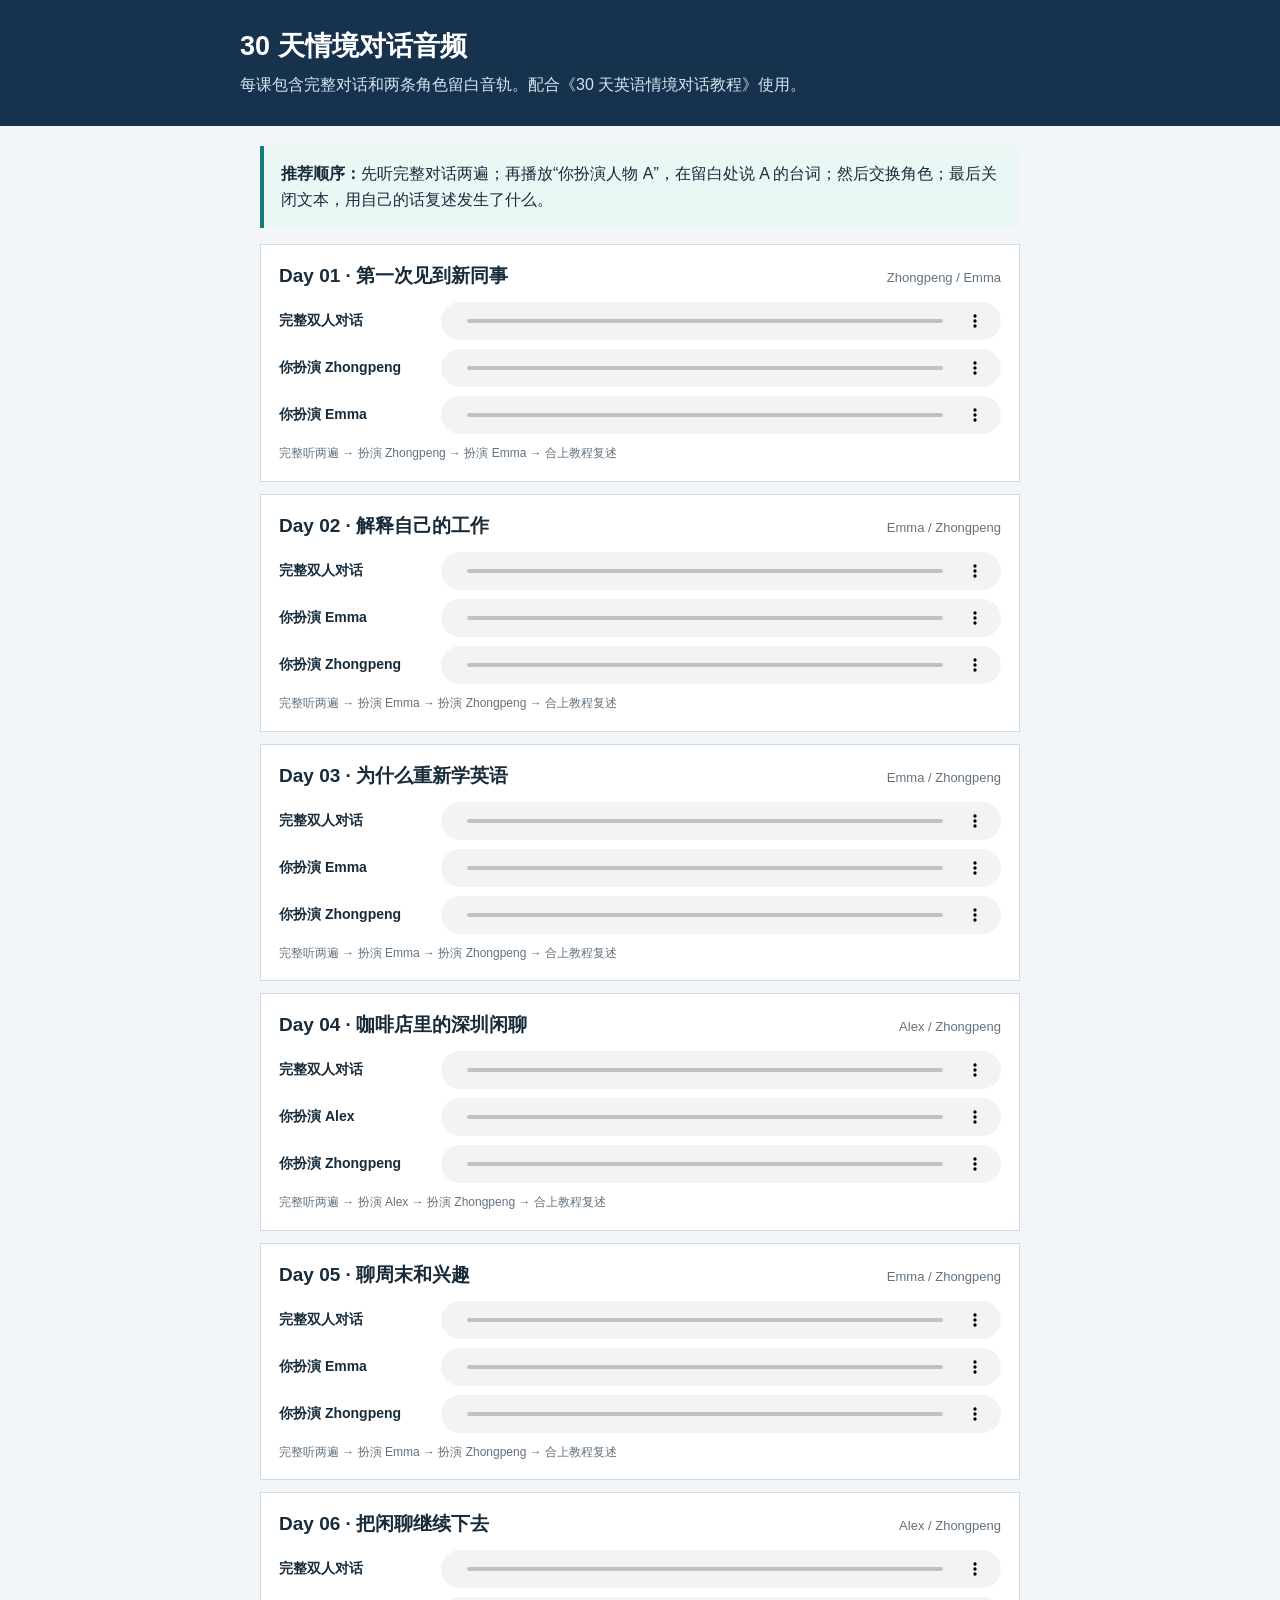
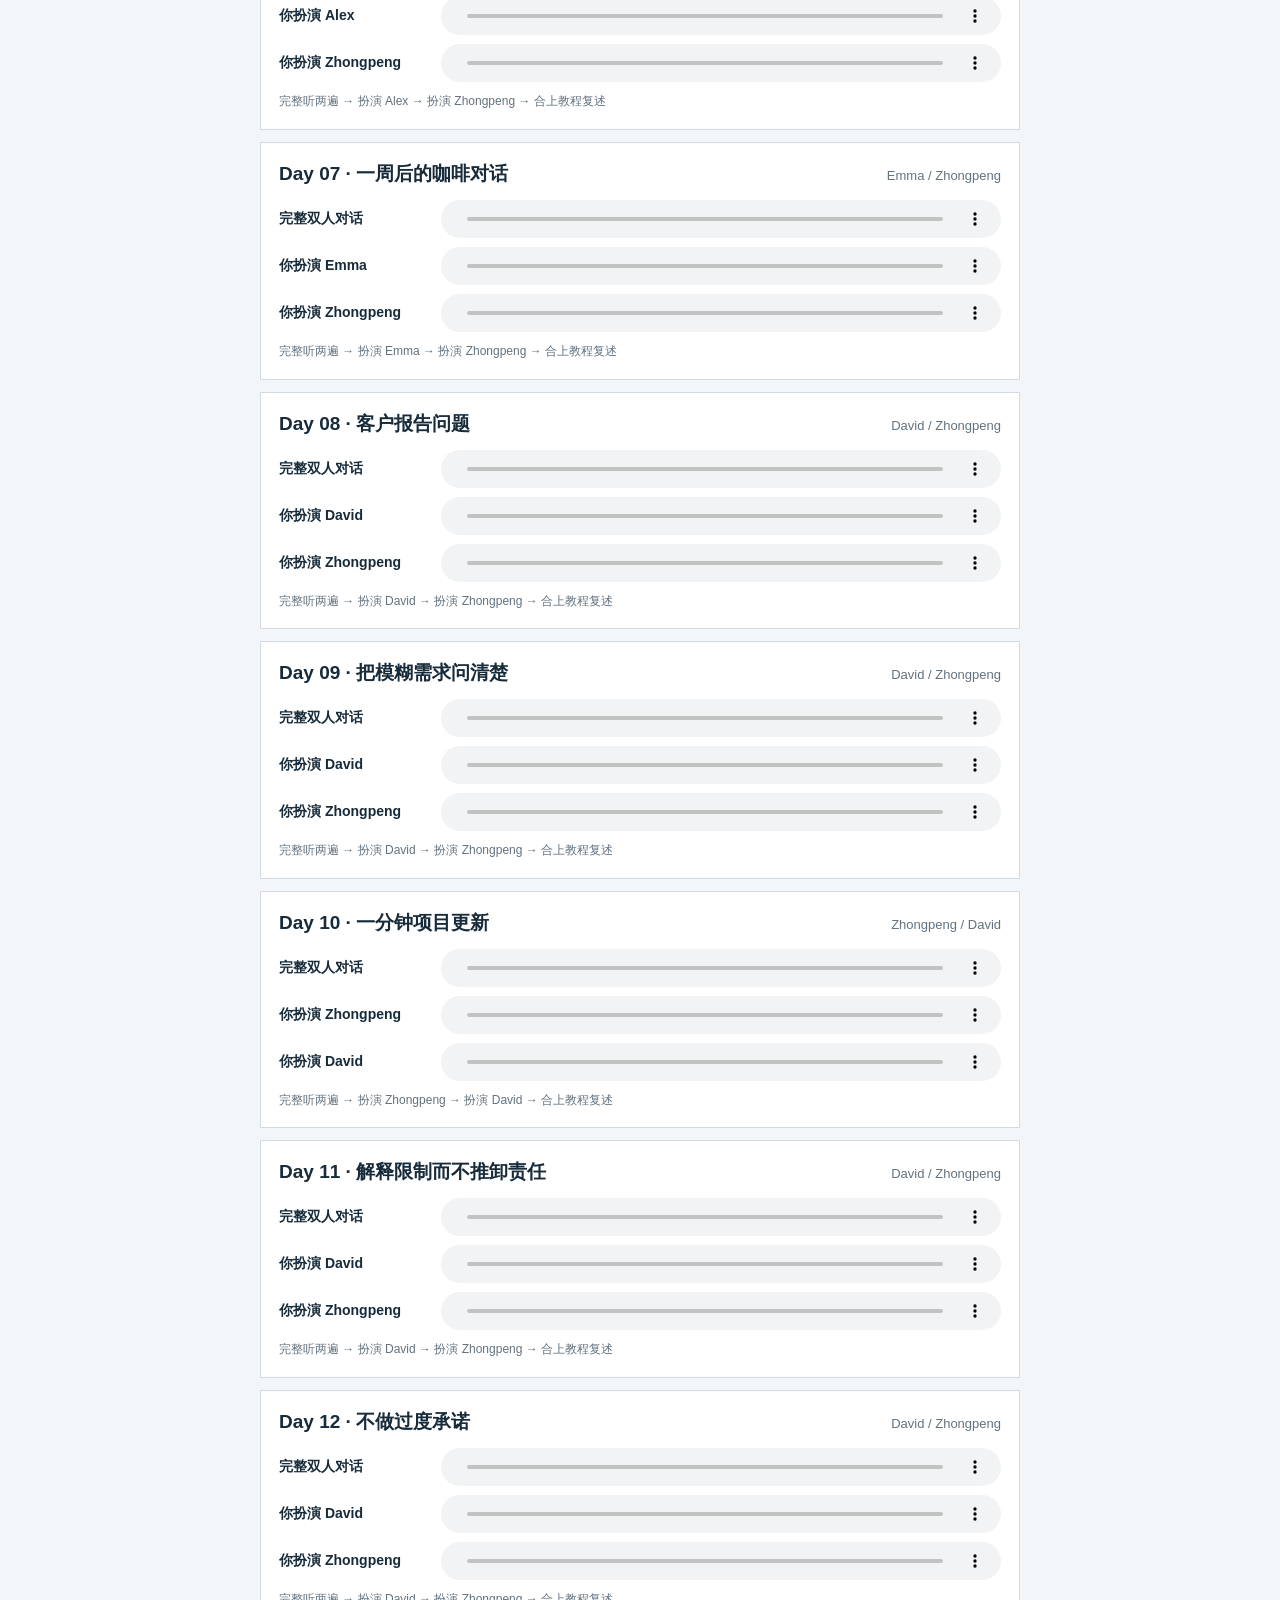
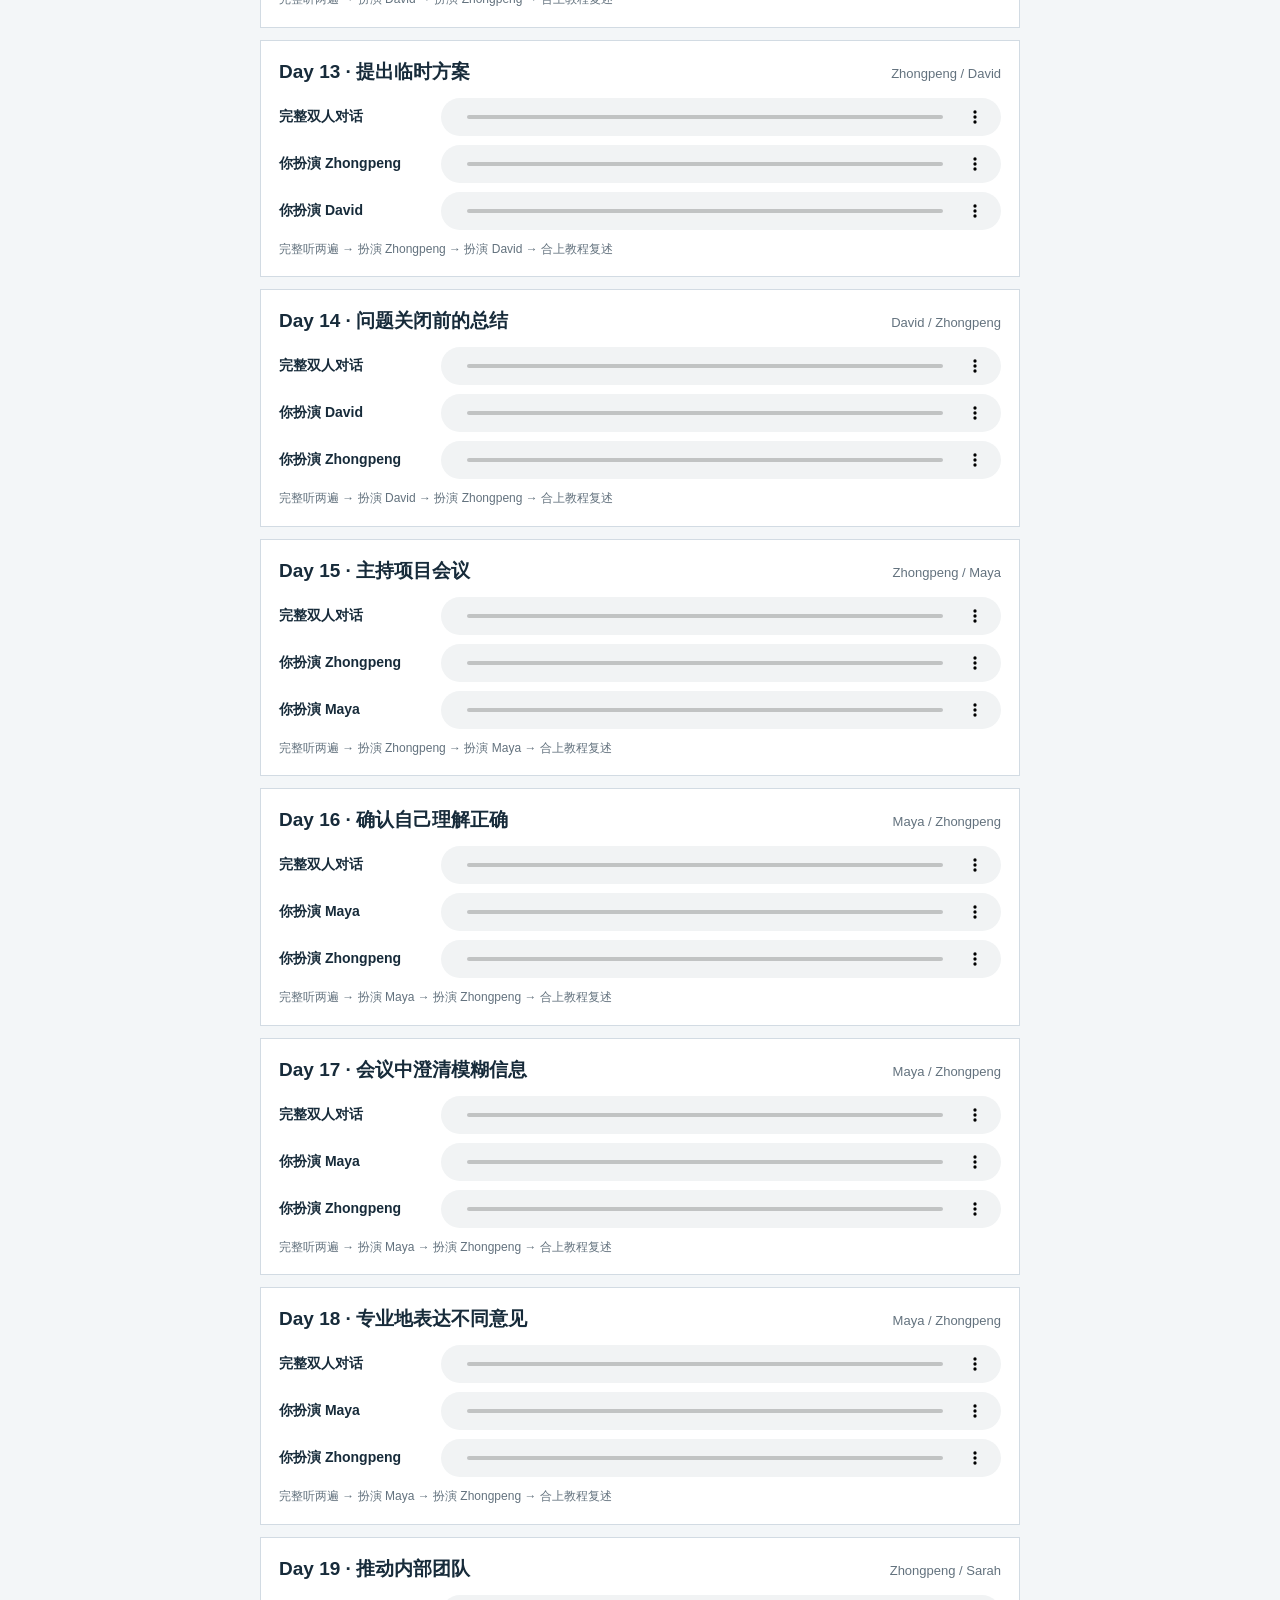
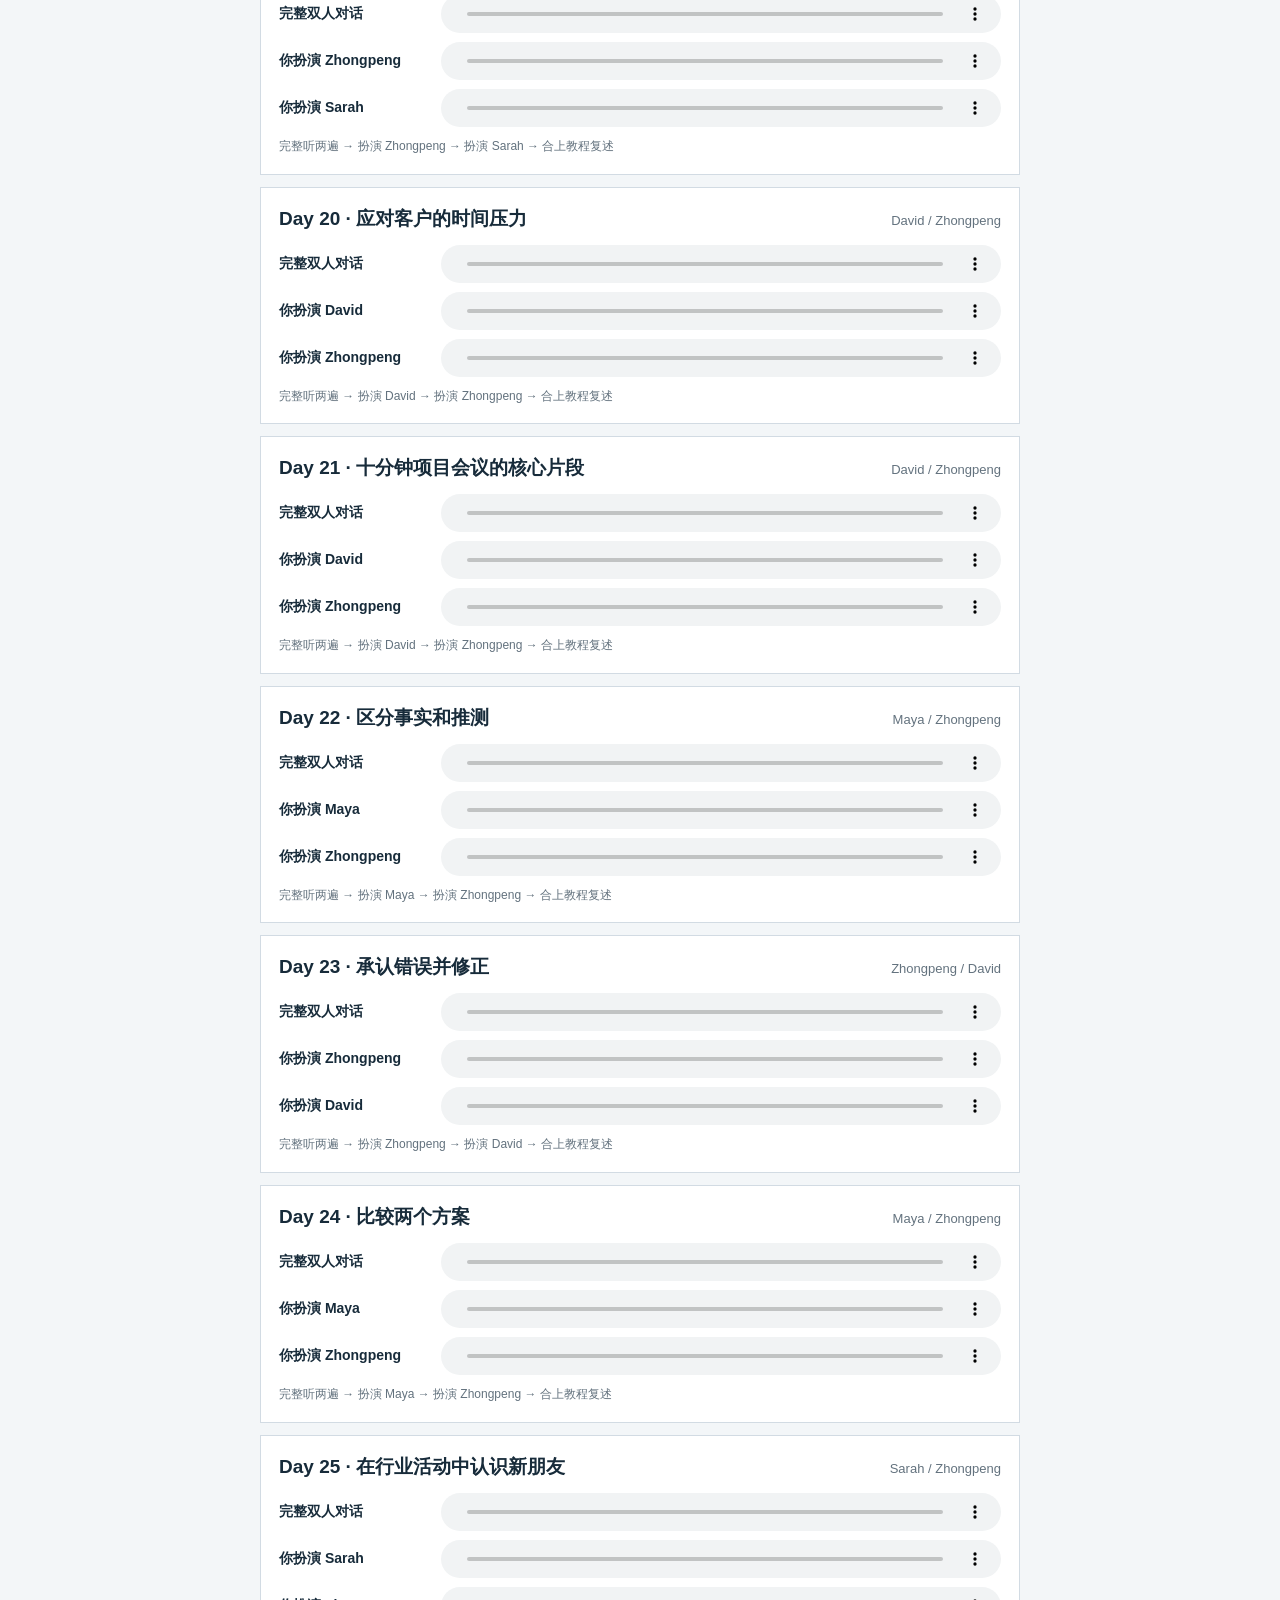
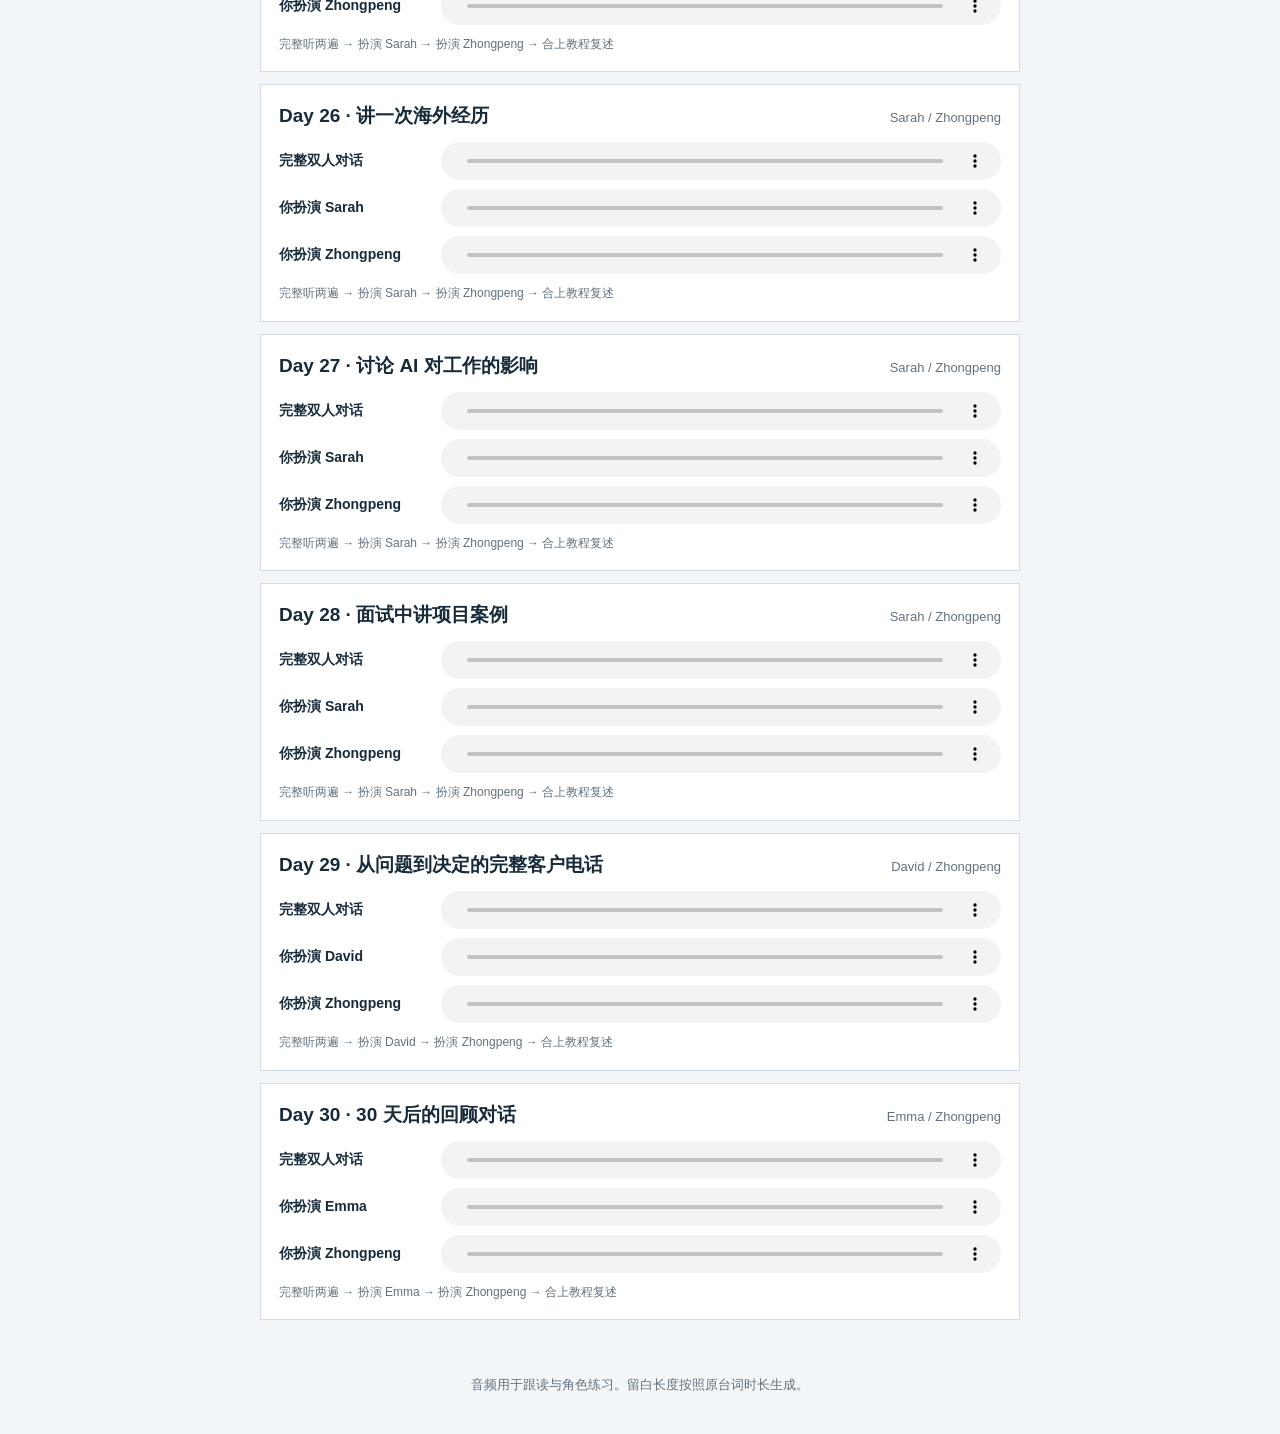
==== dialogue-audio.html @ a7b33730 "Publish 30-day dialogue practice audio" ====
<!doctype html>
<html lang="zh-CN">
<head>
  <meta charset="utf-8">
  <meta name="viewport" content="width=device-width, initial-scale=1">
  <title>30 天情境对话音频</title>
  <style>
    :root {
      --ink: #172b3a;
      --muted: #63727e;
      --navy: #17324d;
      --teal: #167d78;
      --line: #d2dbe3;
      --soft: #f3f6f8;
      --paper: #fff;
    }
    * { box-sizing: border-box; }
    body {
      margin: 0;
      background: var(--soft);
      color: var(--ink);
      font-family: Arial, "PingFang SC", "Microsoft YaHei", sans-serif;
      letter-spacing: 0;
    }
    header { background: var(--navy); color: white; padding: 28px 20px; }
    header > div, main { width: min(800px, 100%); margin: 0 auto; }
    h1 { margin: 0; font-size: 27px; }
    header p { margin: 8px 0 0; color: #d7e5f0; line-height: 1.6; }
    main { padding: 20px; }
    .notice {
      padding: 15px 17px;
      background: #eaf7f5;
      border-left: 4px solid var(--teal);
      line-height: 1.65;
      margin-bottom: 16px;
    }
    .lesson {
      background: var(--paper);
      border: 1px solid var(--line);
      padding: 18px;
      margin: 12px 0;
      scroll-margin-top: 12px;
    }
    .lesson:target { border: 2px solid var(--teal); }
    .head {
      display: flex;
      align-items: baseline;
      justify-content: space-between;
      gap: 16px;
      margin-bottom: 13px;
    }
    h2 { font-size: 19px; margin: 0; }
    .roles { color: var(--muted); font-size: 13px; white-space: nowrap; }
    .track { display: grid; grid-template-columns: 150px 1fr; align-items: center; gap: 12px; margin: 9px 0; }
    .track strong { font-size: 14px; }
    audio { width: 100%; height: 38px; }
    .hint { color: var(--muted); font-size: 12px; line-height: 1.55; margin-top: 10px; }
    footer { color: var(--muted); text-align: center; padding: 24px 20px 40px; font-size: 13px; }
    @media (max-width: 620px) {
      .track { grid-template-columns: 1fr; gap: 4px; }
      .head { align-items: flex-start; flex-direction: column; gap: 4px; }
    }
  </style>
</head>
<body>
  <header>
    <div>
      <h1>30 天情境对话音频</h1>
      <p>每课包含完整对话和两条角色留白音轨。配合《30 天英语情境对话教程》使用。</p>
    </div>
  </header>
  <main>
    <div class="notice">
      <strong>推荐顺序：</strong>先听完整对话两遍；再播放“你扮演人物 A”，在留白处说 A 的台词；然后交换角色；最后关闭文本，用自己的话复述发生了什么。
    </div>
    <div id="lessons"></div>
  </main>
  <footer>音频用于跟读与角色练习。留白长度按照原台词时长生成。</footer>
  <script>
    const lessons = [
      ["第一次见到新同事", "Zhongpeng", "Emma"],
      ["解释自己的工作", "Emma", "Zhongpeng"],
      ["为什么重新学英语", "Emma", "Zhongpeng"],
      ["咖啡店里的深圳闲聊", "Alex", "Zhongpeng"],
      ["聊周末和兴趣", "Emma", "Zhongpeng"],
      ["把闲聊继续下去", "Alex", "Zhongpeng"],
      ["一周后的咖啡对话", "Emma", "Zhongpeng"],
      ["客户报告问题", "David", "Zhongpeng"],
      ["把模糊需求问清楚", "David", "Zhongpeng"],
      ["一分钟项目更新", "Zhongpeng", "David"],
      ["解释限制而不推卸责任", "David", "Zhongpeng"],
      ["不做过度承诺", "David", "Zhongpeng"],
      ["提出临时方案", "Zhongpeng", "David"],
      ["问题关闭前的总结", "David", "Zhongpeng"],
      ["主持项目会议", "Zhongpeng", "Maya"],
      ["确认自己理解正确", "Maya", "Zhongpeng"],
      ["会议中澄清模糊信息", "Maya", "Zhongpeng"],
      ["专业地表达不同意见", "Maya", "Zhongpeng"],
      ["推动内部团队", "Zhongpeng", "Sarah"],
      ["应对客户的时间压力", "David", "Zhongpeng"],
      ["十分钟项目会议的核心片段", "David", "Zhongpeng"],
      ["区分事实和推测", "Maya", "Zhongpeng"],
      ["承认错误并修正", "Zhongpeng", "David"],
      ["比较两个方案", "Maya", "Zhongpeng"],
      ["在行业活动中认识新朋友", "Sarah", "Zhongpeng"],
      ["讲一次海外经历", "Sarah", "Zhongpeng"],
      ["讨论 AI 对工作的影响", "Sarah", "Zhongpeng"],
      ["面试中讲项目案例", "Sarah", "Zhongpeng"],
      ["从问题到决定的完整客户电话", "David", "Zhongpeng"],
      ["30 天后的回顾对话", "Emma", "Zhongpeng"]
    ];
    const container = document.querySelector("#lessons");
    lessons.forEach(([title, roleA, roleB], index) => {
      const day = String(index + 1).padStart(2, "0");
      const lesson = document.createElement("section");
      lesson.className = "lesson";
      lesson.id = `day-${day}`;
      lesson.innerHTML = `
        <div class="head">
          <h2>Day ${day} · ${title}</h2>
          <span class="roles">${roleA} / ${roleB}</span>
        </div>
        <div class="track">
          <strong>完整双人对话</strong>
          <audio controls preload="metadata" src="dialogue-audio/day-${day}-full.m4a"></audio>
        </div>
        <div class="track">
          <strong>你扮演 ${roleA}</strong>
          <audio controls preload="metadata" src="dialogue-audio/day-${day}-role-a.m4a"></audio>
        </div>
        <div class="track">
          <strong>你扮演 ${roleB}</strong>
          <audio controls preload="metadata" src="dialogue-audio/day-${day}-role-b.m4a"></audio>
        </div>
        <div class="hint">完整听两遍 → 扮演 ${roleA} → 扮演 ${roleB} → 合上教程复述</div>
      `;
      container.appendChild(lesson);
    });
  </script>
</body>
</html>
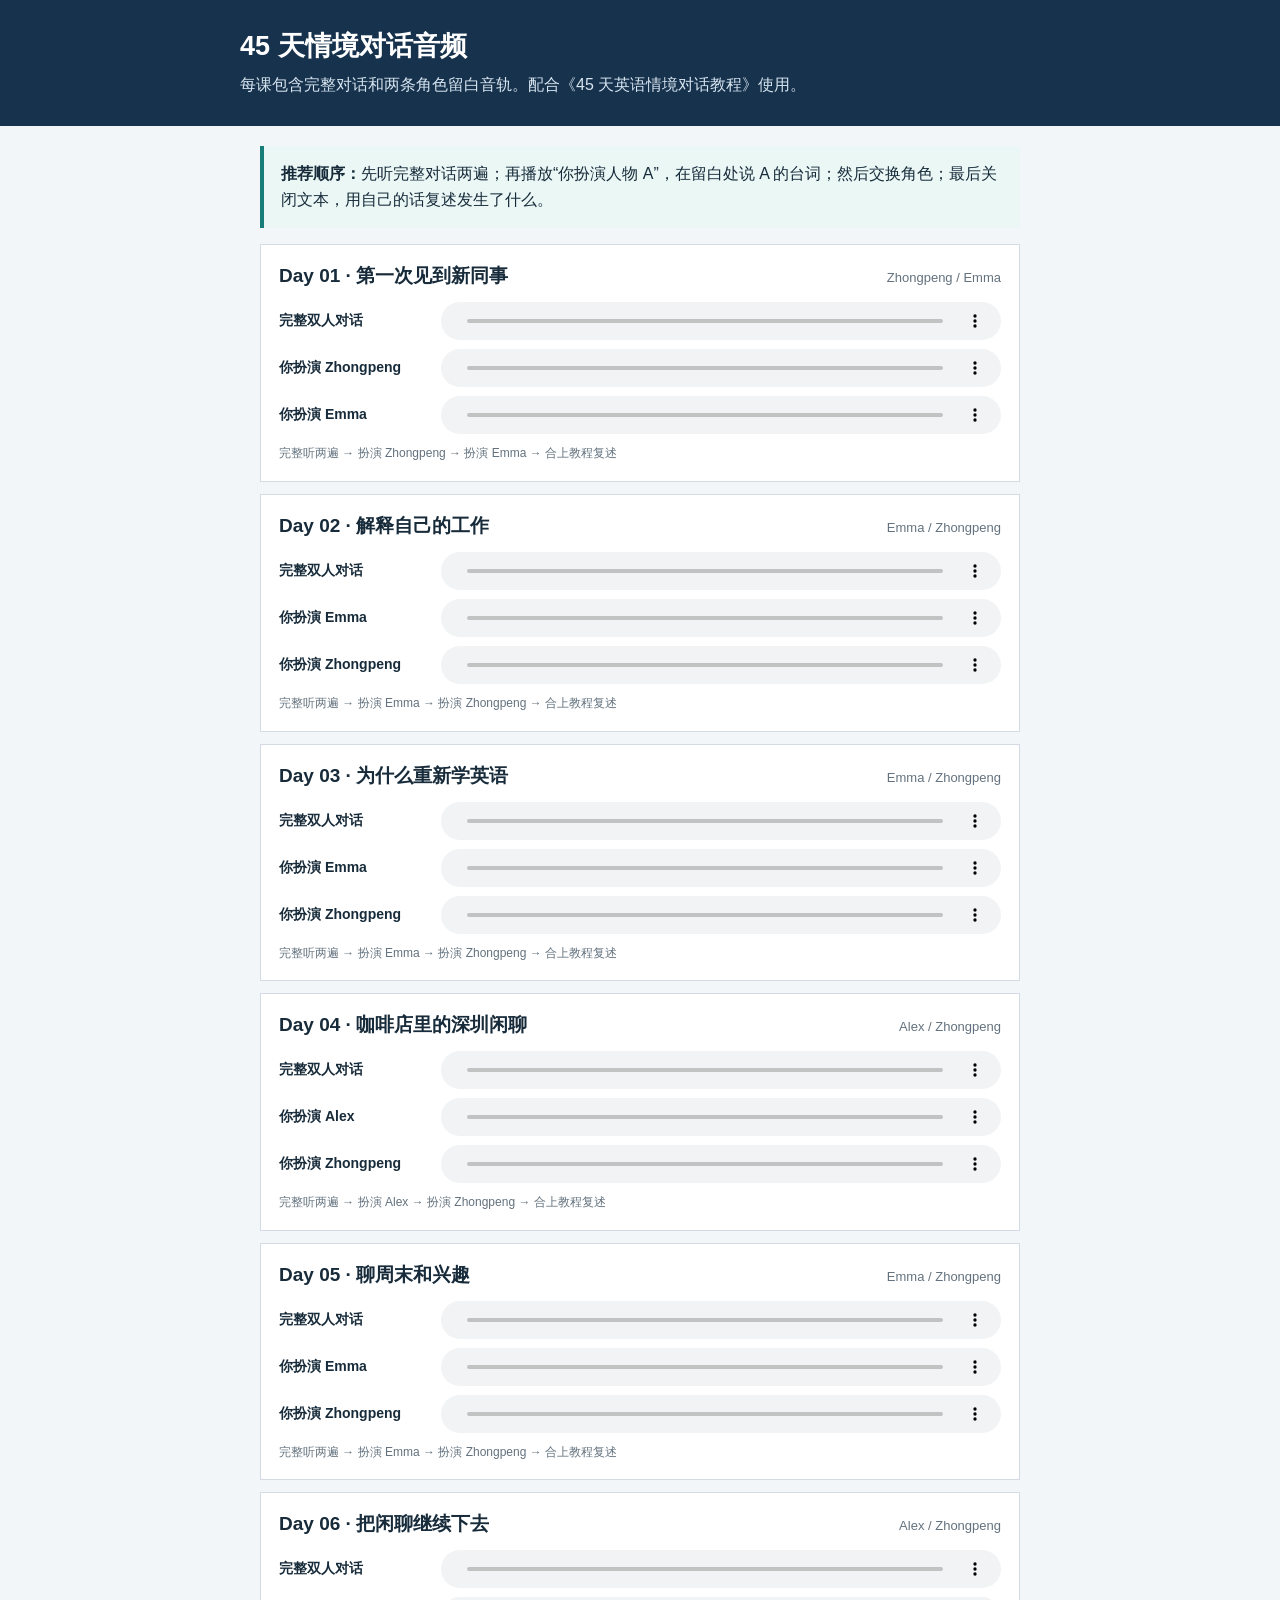
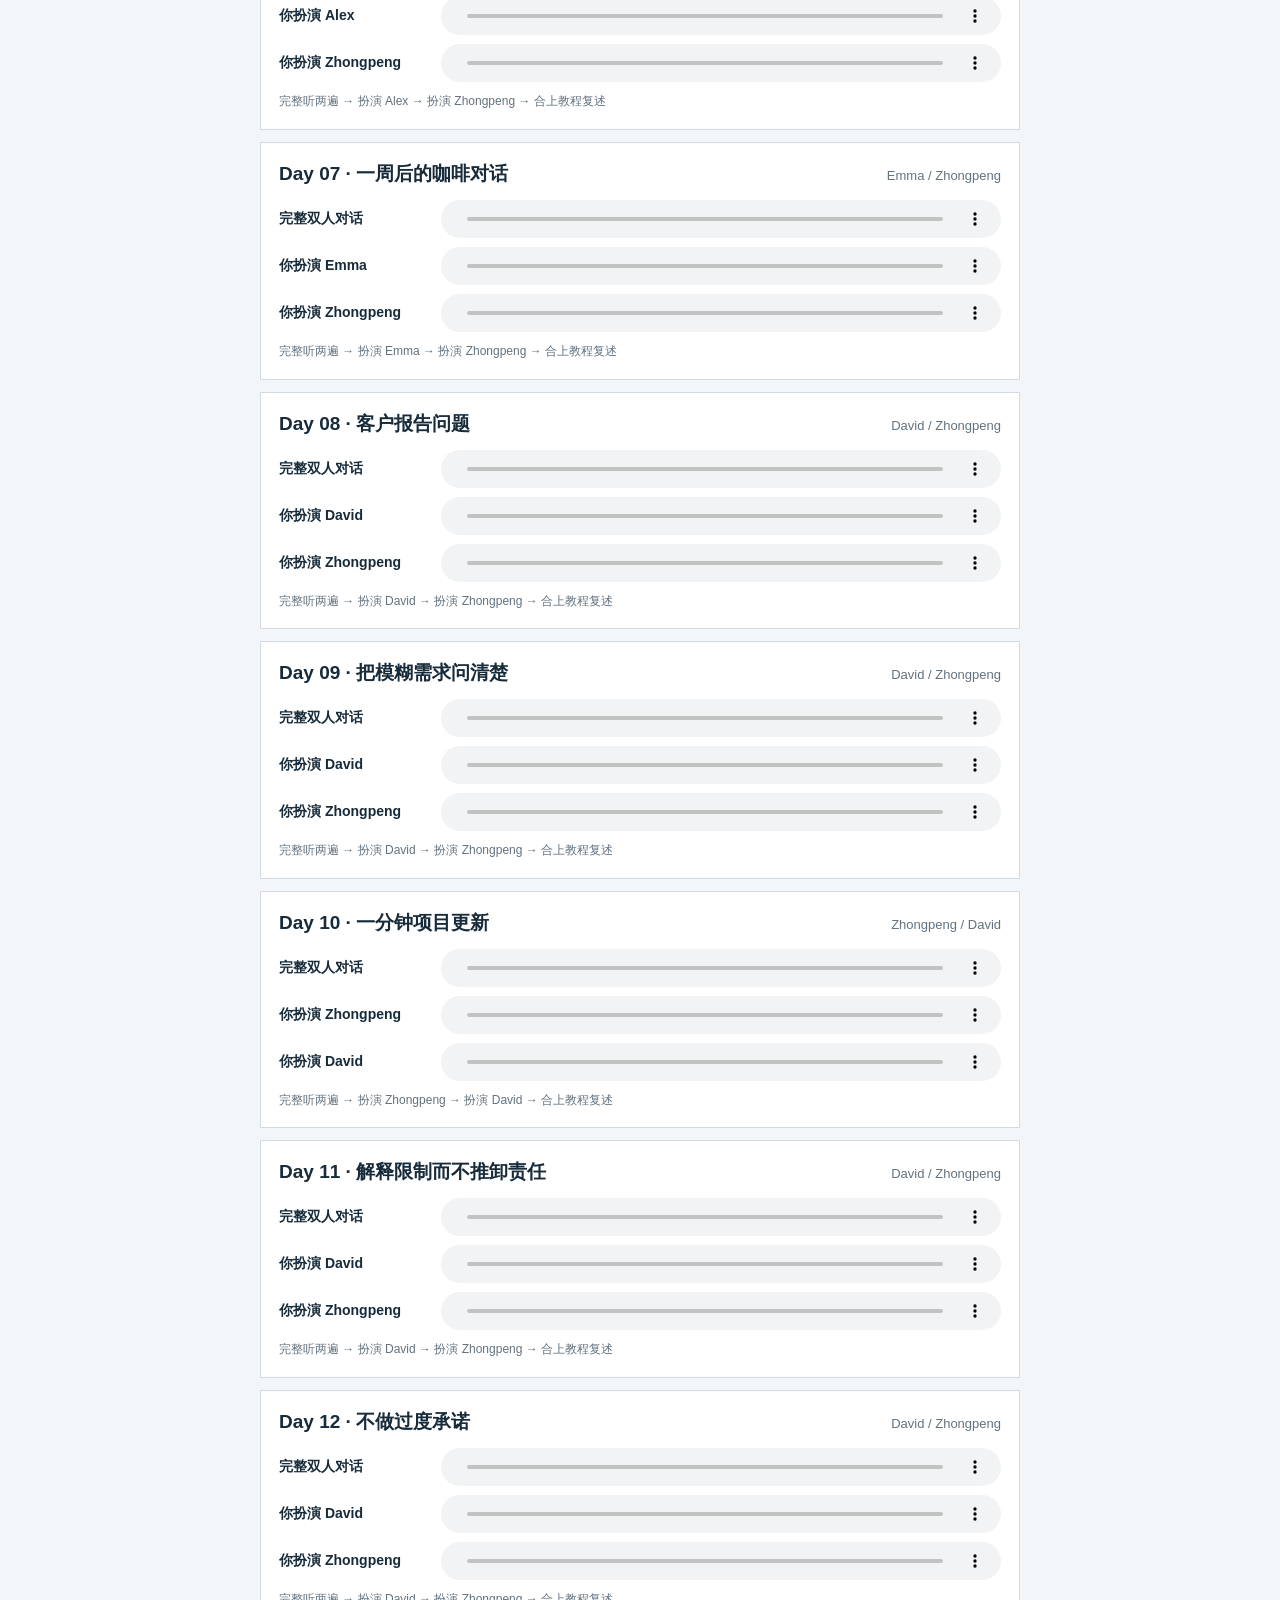
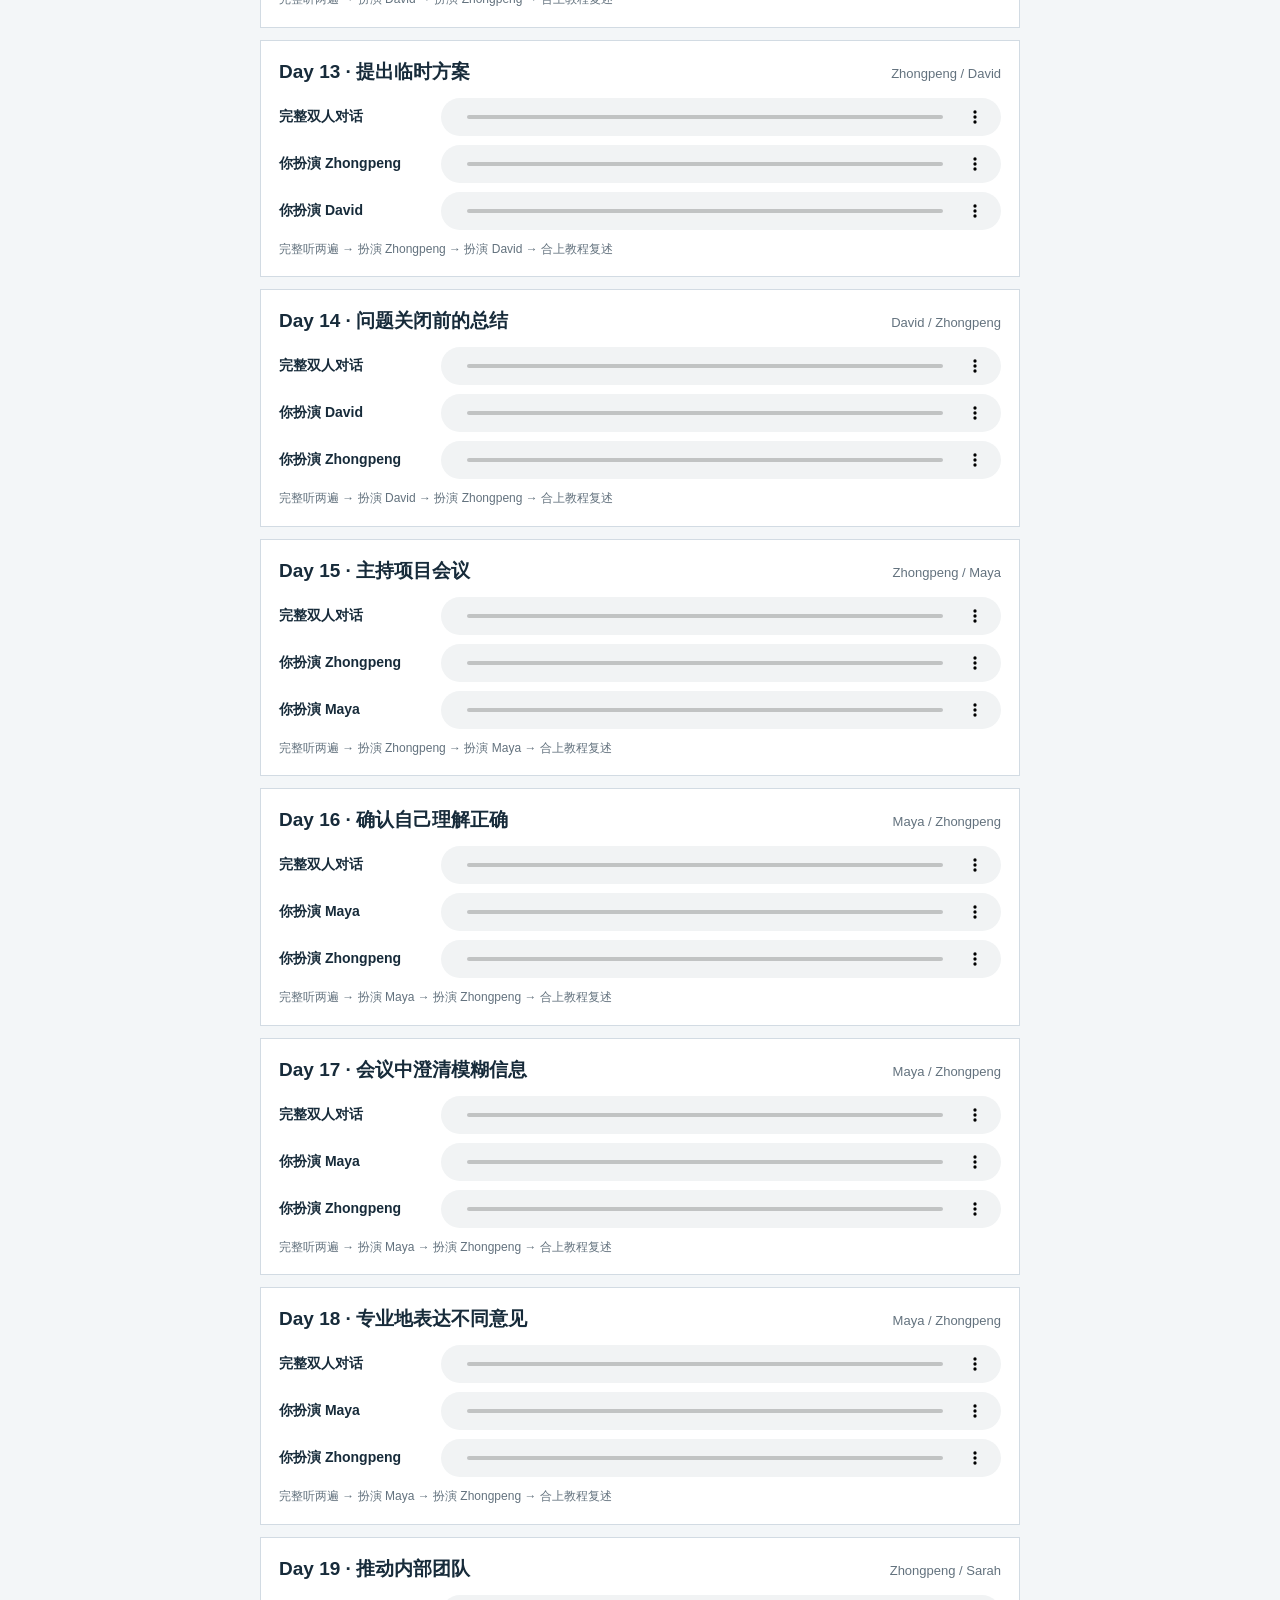
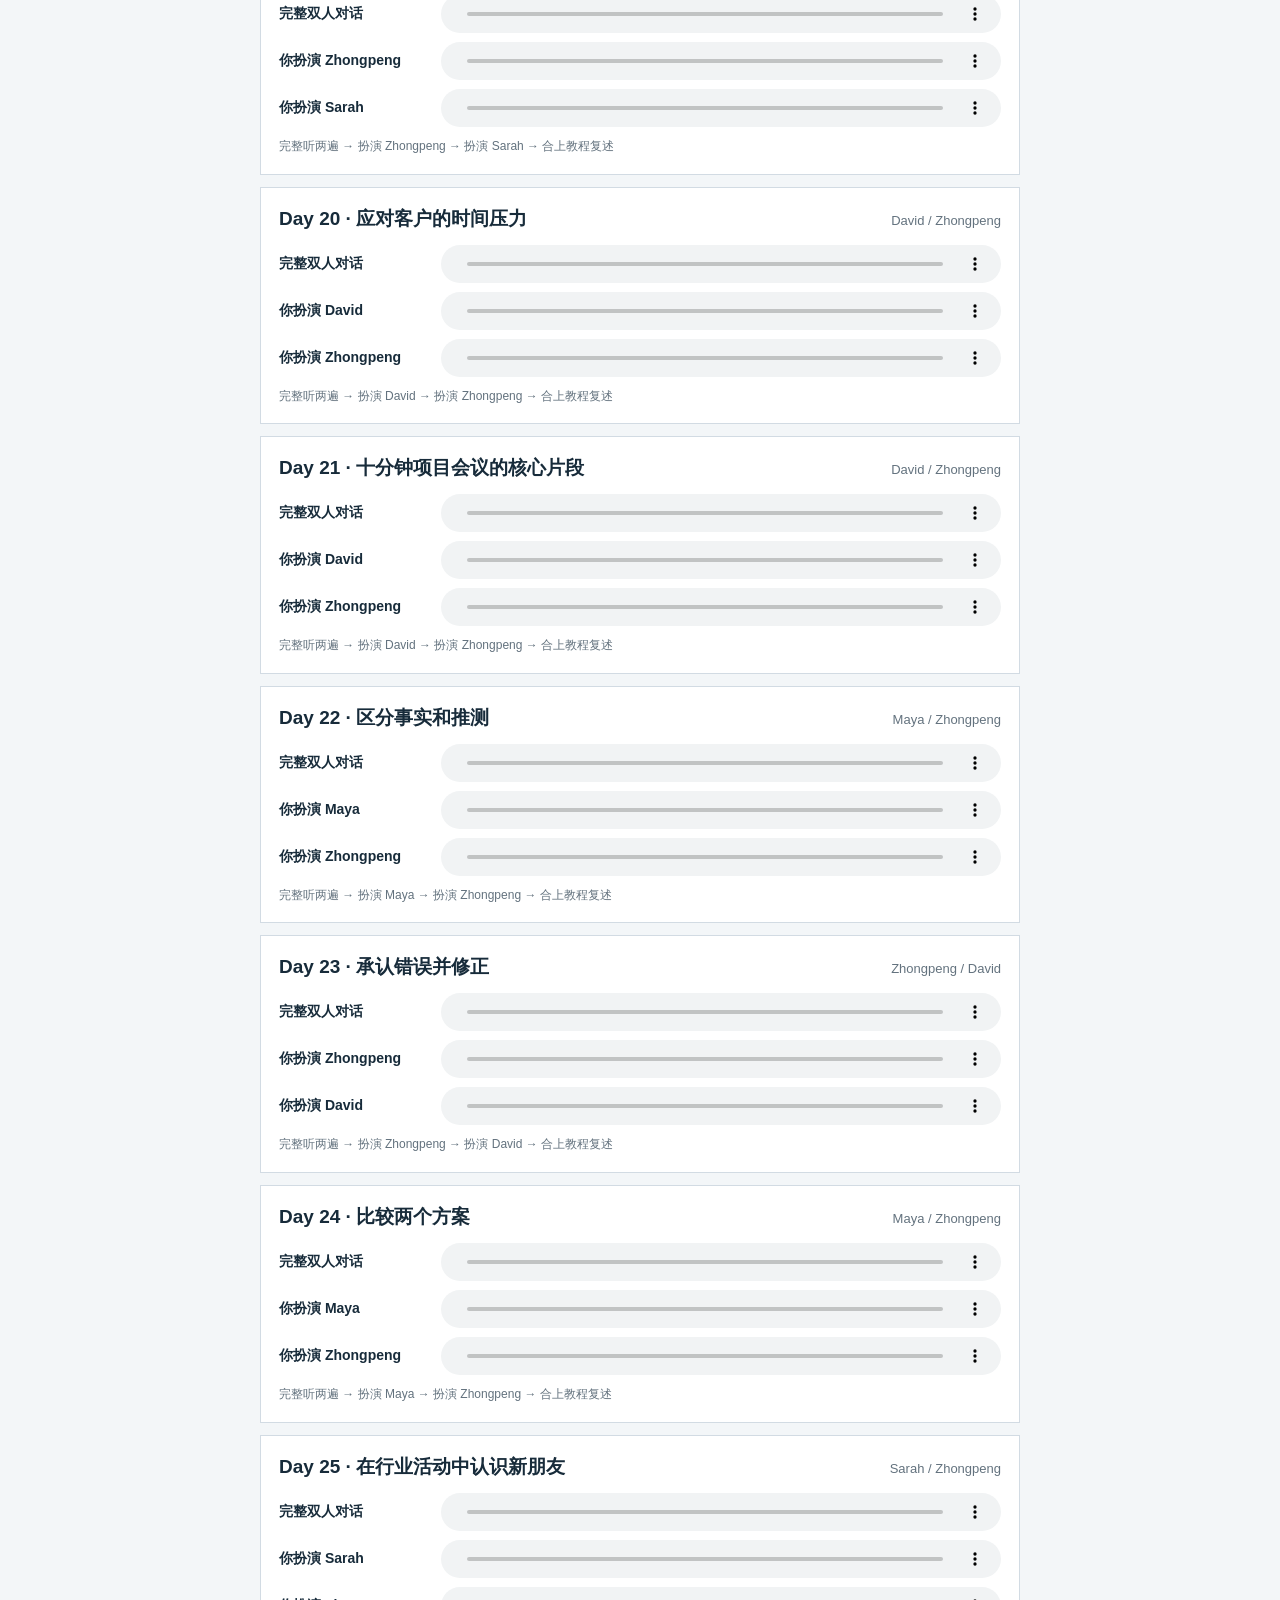
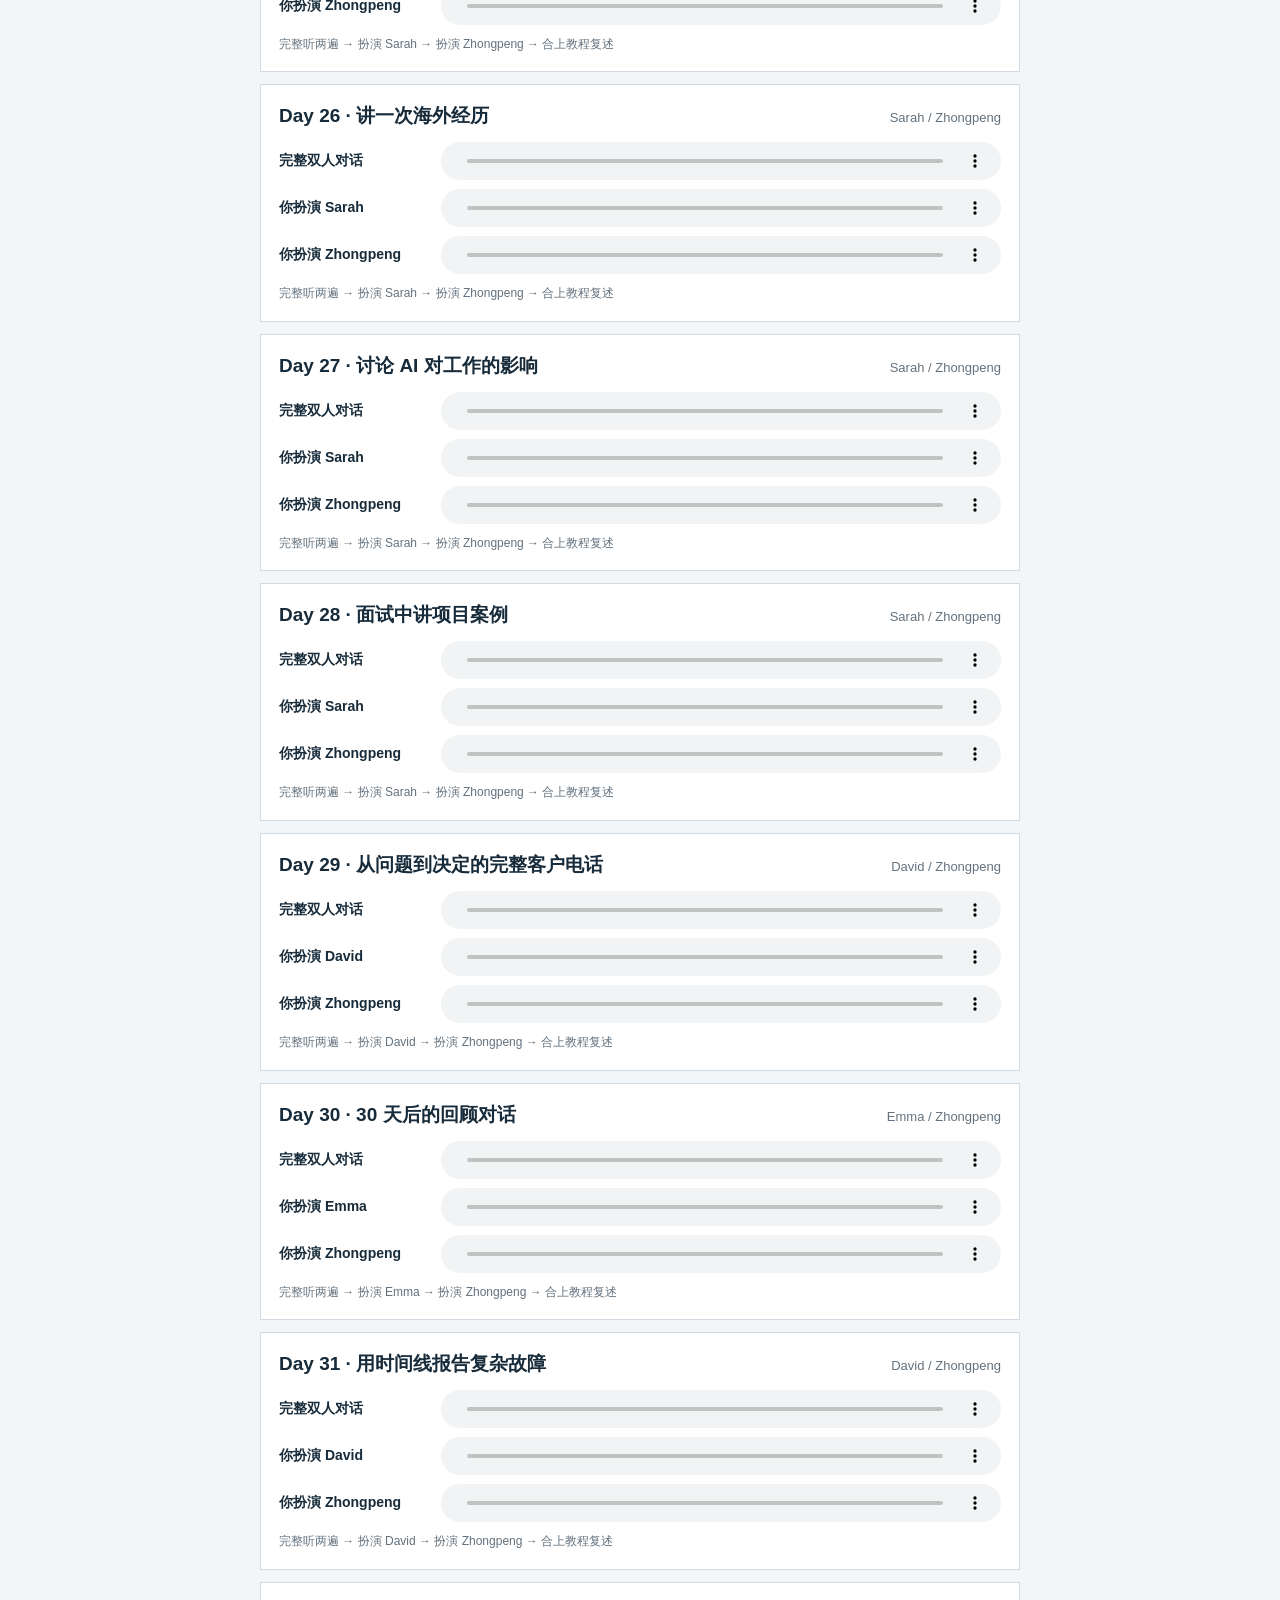
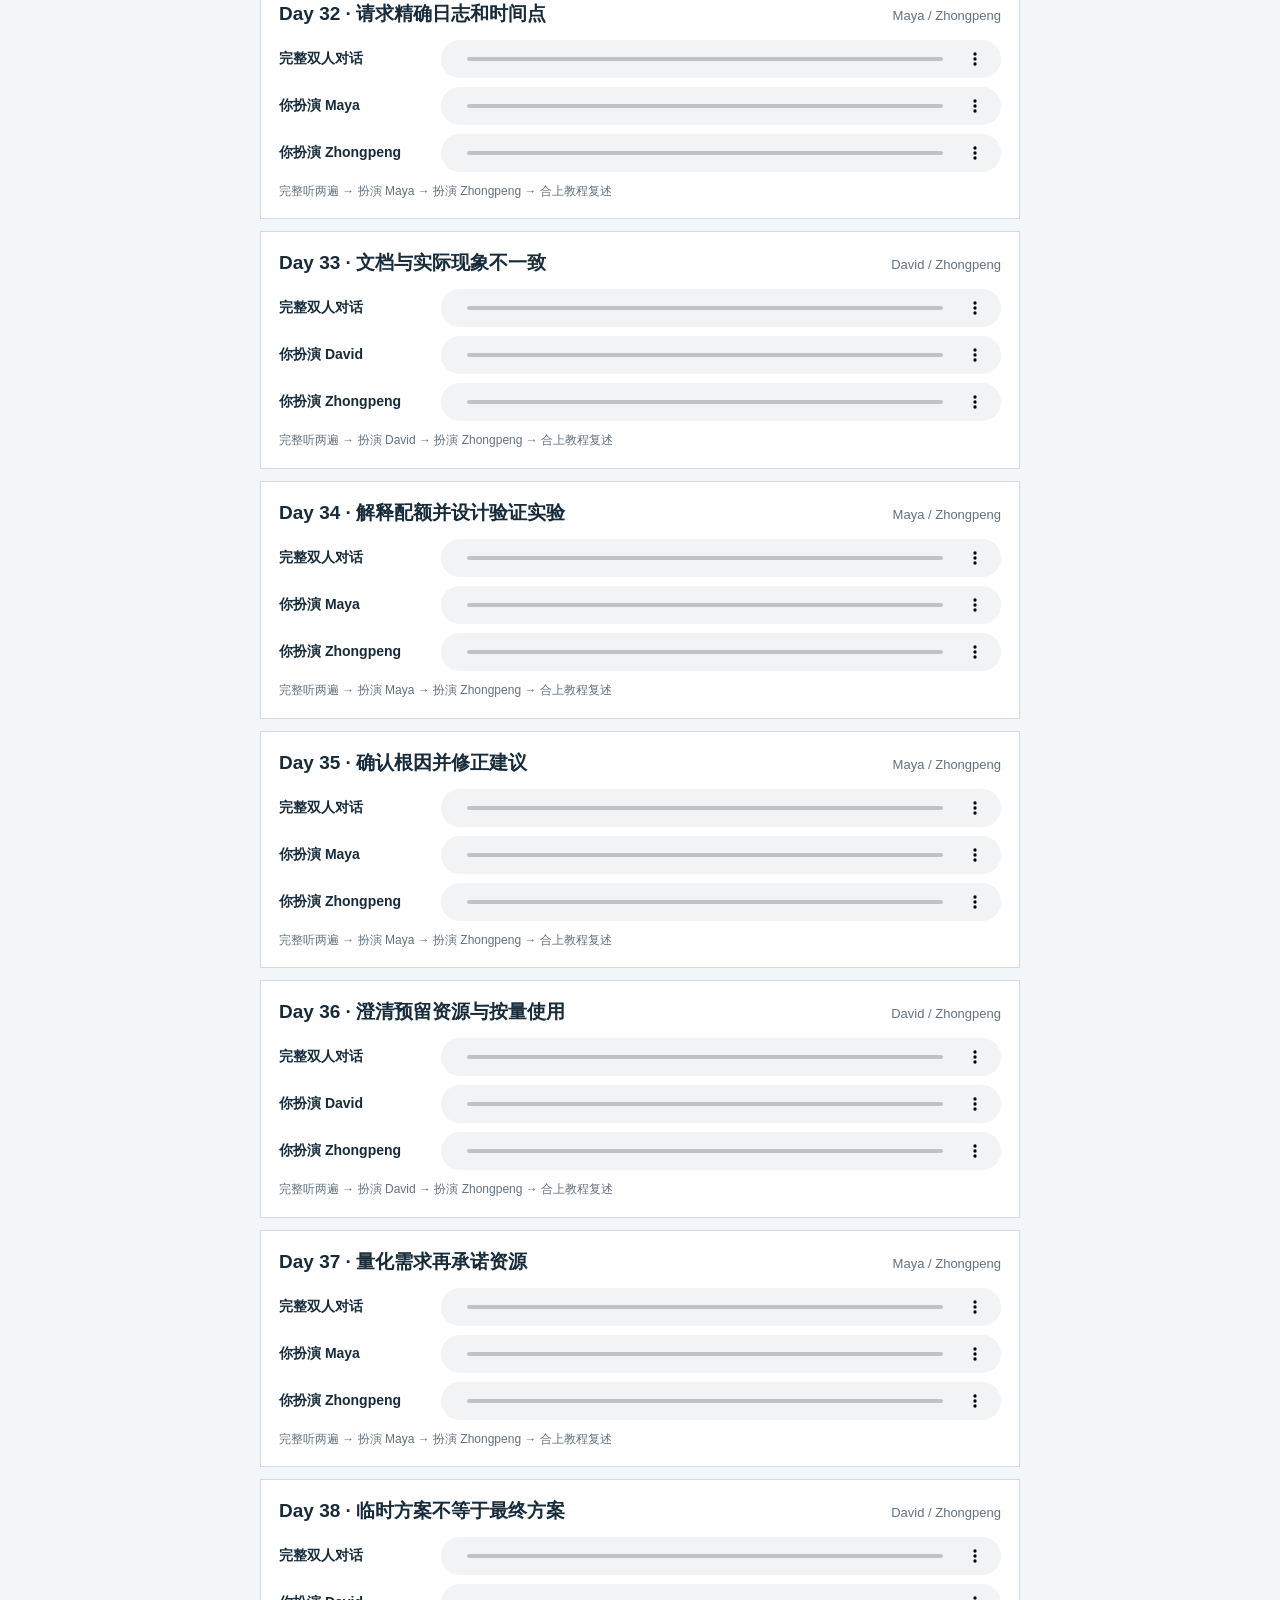
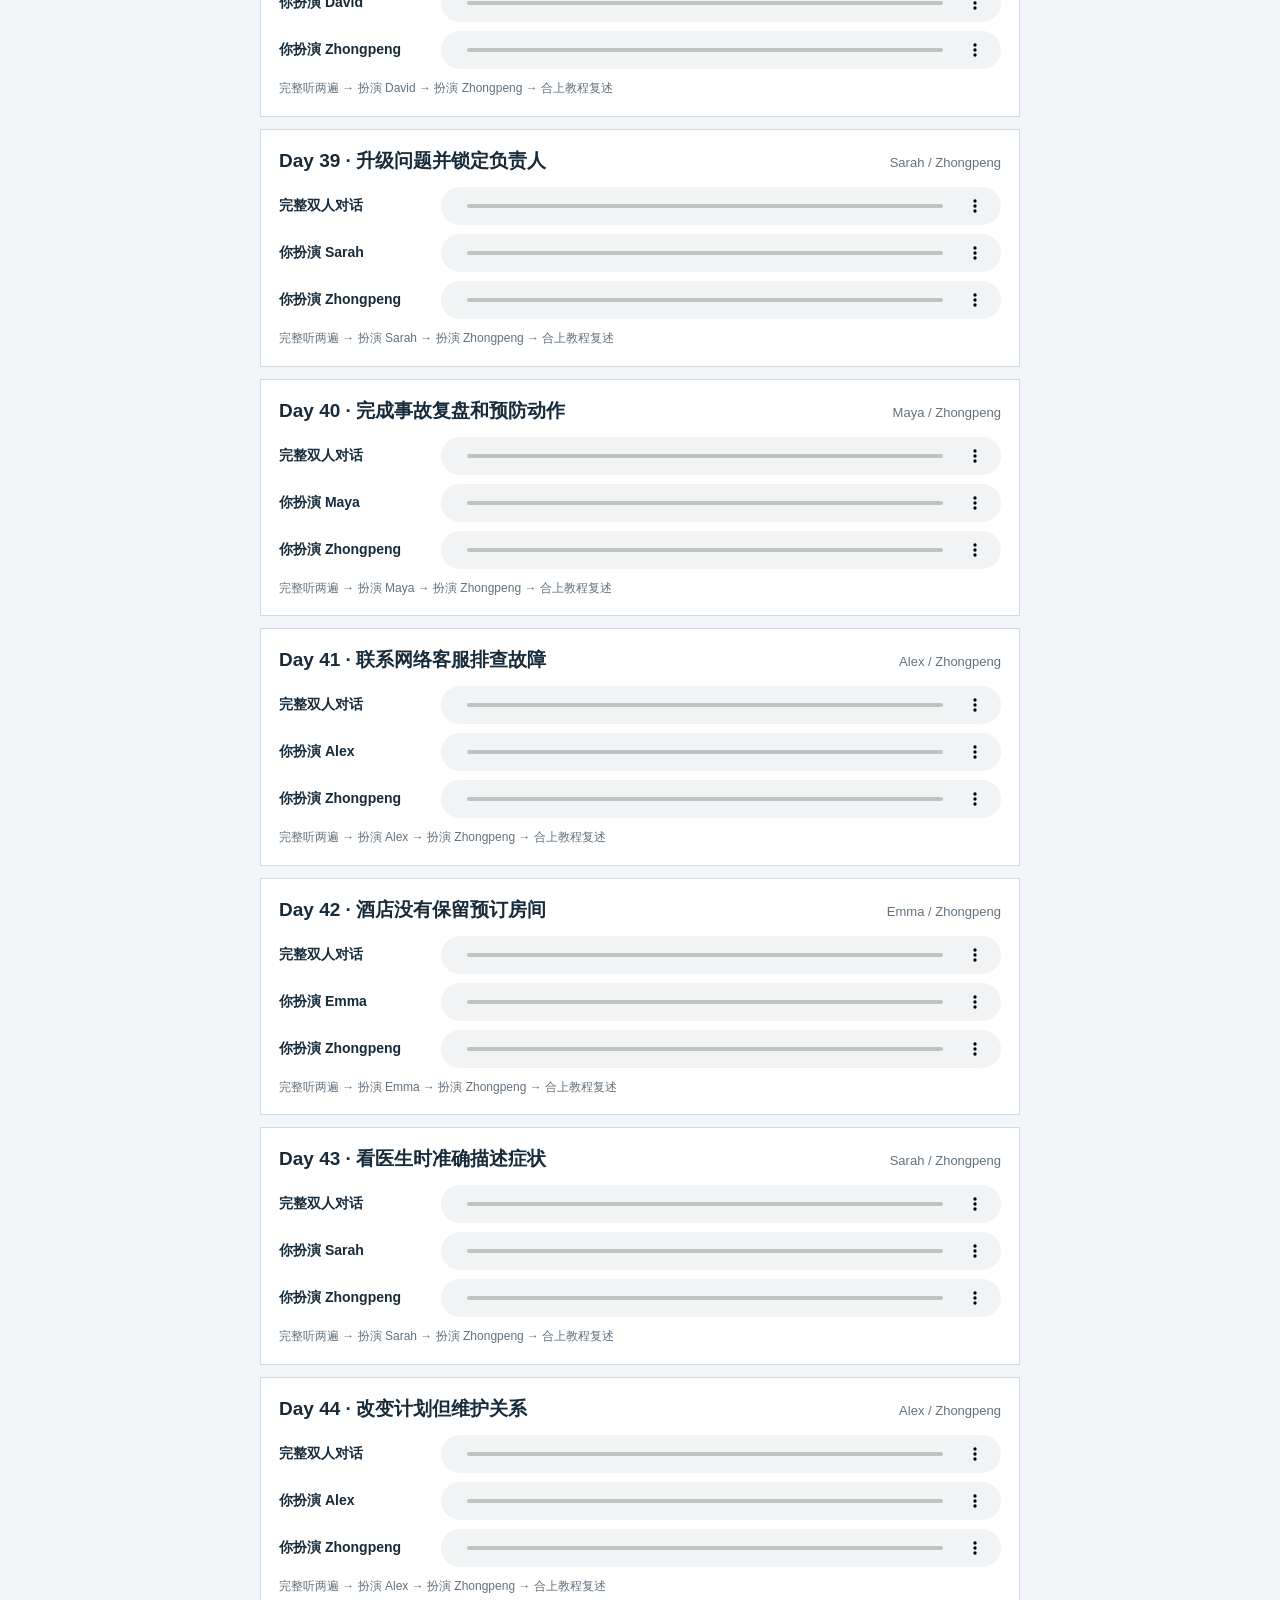
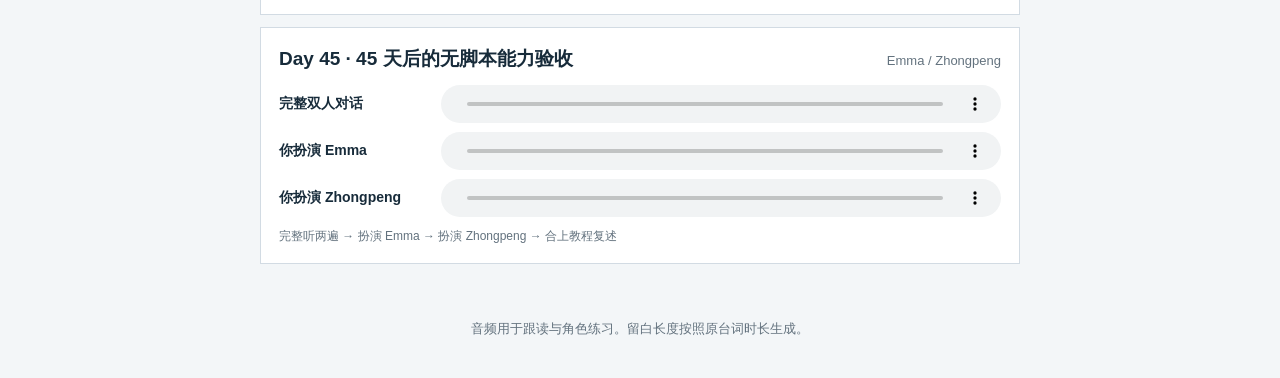
==== commit 7fce3956: "Expand dialogue practice to 45 days" ====
--- a/dialogue-audio.html
+++ b/dialogue-audio.html
@@ -3,7 +3,7 @@
 <head>
   <meta charset="utf-8">
   <meta name="viewport" content="width=device-width, initial-scale=1">
-  <title>30 天情境对话音频</title>
+  <title>45 天情境对话音频</title>
   <style>
     :root {
       --ink: #172b3a;
@@ -65,8 +65,8 @@
 <body>
   <header>
     <div>
-      <h1>30 天情境对话音频</h1>
-      <p>每课包含完整对话和两条角色留白音轨。配合《30 天英语情境对话教程》使用。</p>
+      <h1>45 天情境对话音频</h1>
+      <p>每课包含完整对话和两条角色留白音轨。配合《45 天英语情境对话教程》使用。</p>
     </div>
   </header>
   <main>
@@ -107,7 +107,22 @@
       ["讨论 AI 对工作的影响", "Sarah", "Zhongpeng"],
       ["面试中讲项目案例", "Sarah", "Zhongpeng"],
       ["从问题到决定的完整客户电话", "David", "Zhongpeng"],
-      ["30 天后的回顾对话", "Emma", "Zhongpeng"]
+      ["30 天后的回顾对话", "Emma", "Zhongpeng"],
+      ["用时间线报告复杂故障", "David", "Zhongpeng"],
+      ["请求精确日志和时间点", "Maya", "Zhongpeng"],
+      ["文档与实际现象不一致", "David", "Zhongpeng"],
+      ["解释配额并设计验证实验", "Maya", "Zhongpeng"],
+      ["确认根因并修正建议", "Maya", "Zhongpeng"],
+      ["澄清预留资源与按量使用", "David", "Zhongpeng"],
+      ["量化需求再承诺资源", "Maya", "Zhongpeng"],
+      ["临时方案不等于最终方案", "David", "Zhongpeng"],
+      ["升级问题并锁定负责人", "Sarah", "Zhongpeng"],
+      ["完成事故复盘和预防动作", "Maya", "Zhongpeng"],
+      ["联系网络客服排查故障", "Alex", "Zhongpeng"],
+      ["酒店没有保留预订房间", "Emma", "Zhongpeng"],
+      ["看医生时准确描述症状", "Sarah", "Zhongpeng"],
+      ["改变计划但维护关系", "Alex", "Zhongpeng"],
+      ["45 天后的无脚本能力验收", "Emma", "Zhongpeng"]
     ];
     const container = document.querySelector("#lessons");
     lessons.forEach(([title, roleA, roleB], index) => {
@@ -122,15 +137,15 @@
         </div>
         <div class="track">
           <strong>完整双人对话</strong>
-          <audio controls preload="metadata" src="dialogue-audio/day-${day}-full.m4a"></audio>
+          <audio controls preload="none" src="dialogue-audio/day-${day}-full.m4a"></audio>
         </div>
         <div class="track">
           <strong>你扮演 ${roleA}</strong>
-          <audio controls preload="metadata" src="dialogue-audio/day-${day}-role-a.m4a"></audio>
+          <audio controls preload="none" src="dialogue-audio/day-${day}-role-a.m4a"></audio>
         </div>
         <div class="track">
           <strong>你扮演 ${roleB}</strong>
-          <audio controls preload="metadata" src="dialogue-audio/day-${day}-role-b.m4a"></audio>
+          <audio controls preload="none" src="dialogue-audio/day-${day}-role-b.m4a"></audio>
         </div>
         <div class="hint">完整听两遍 → 扮演 ${roleA} → 扮演 ${roleB} → 合上教程复述</div>
       `;
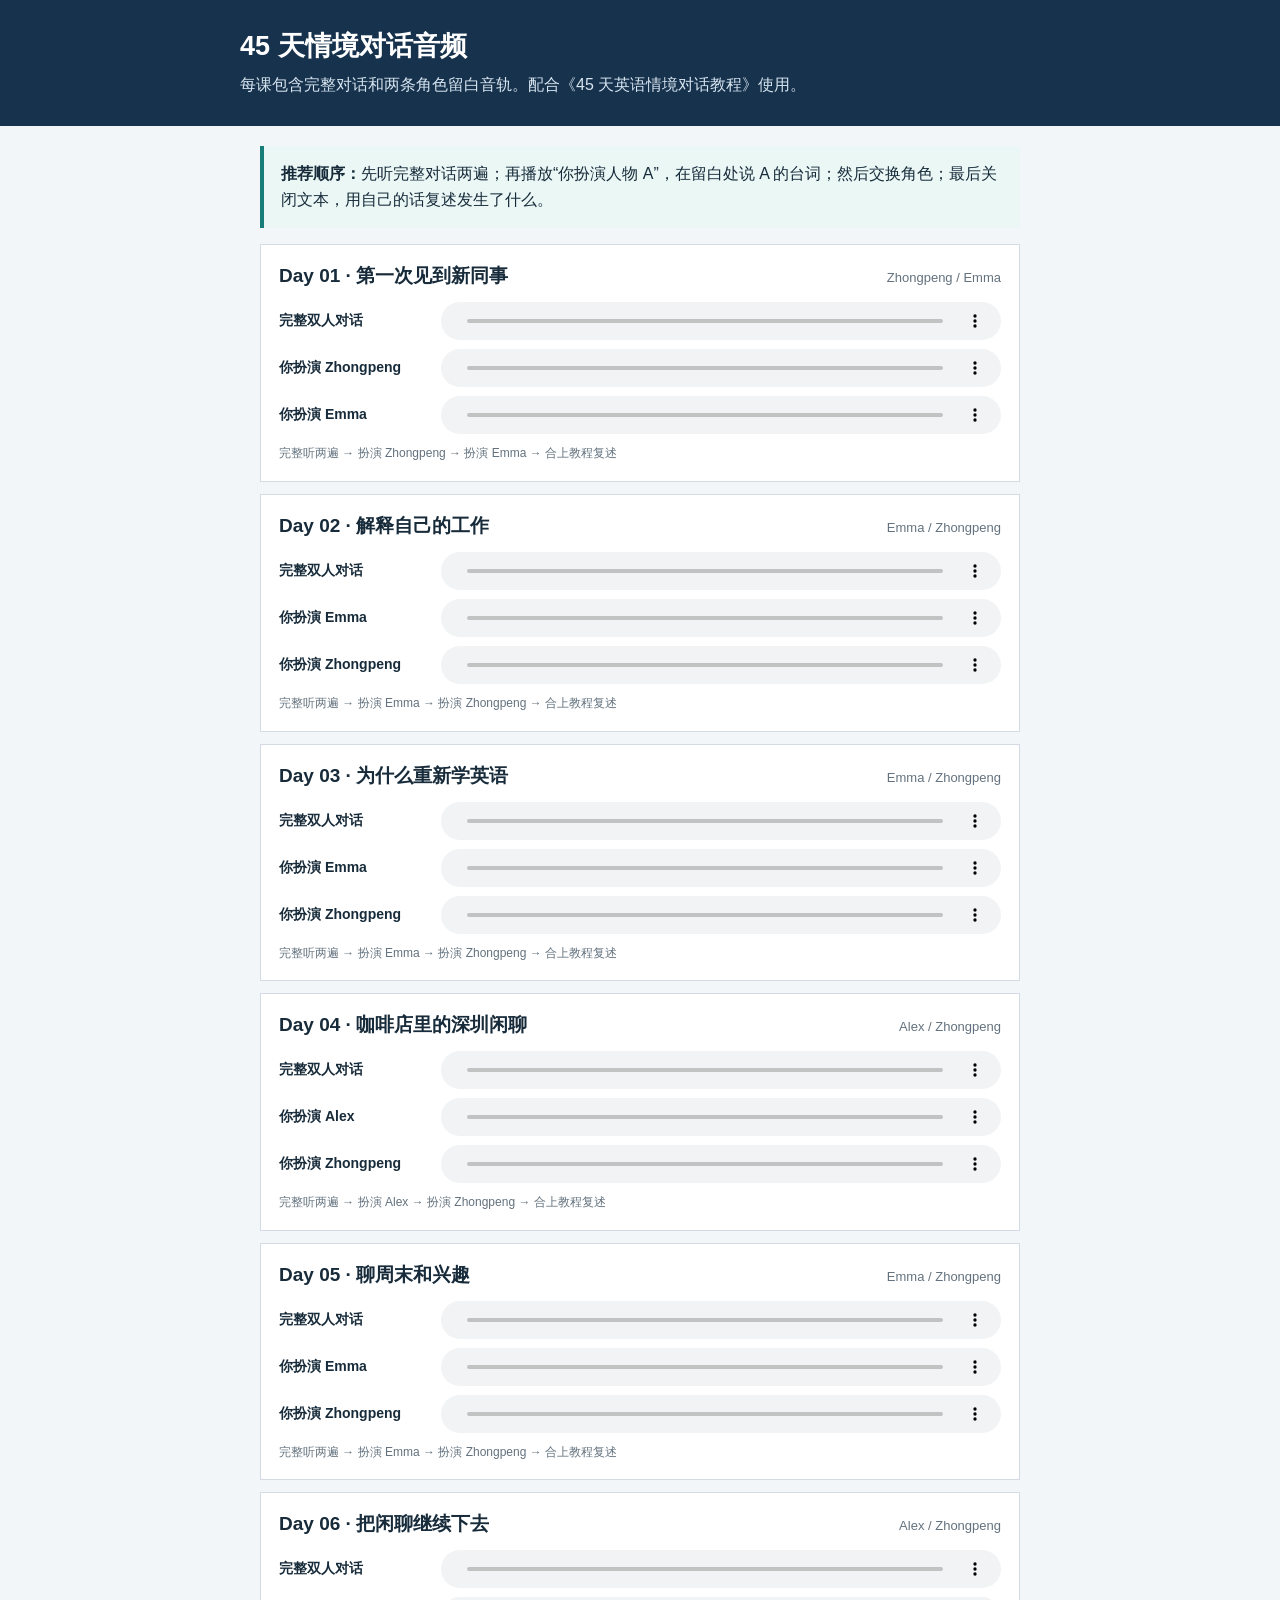
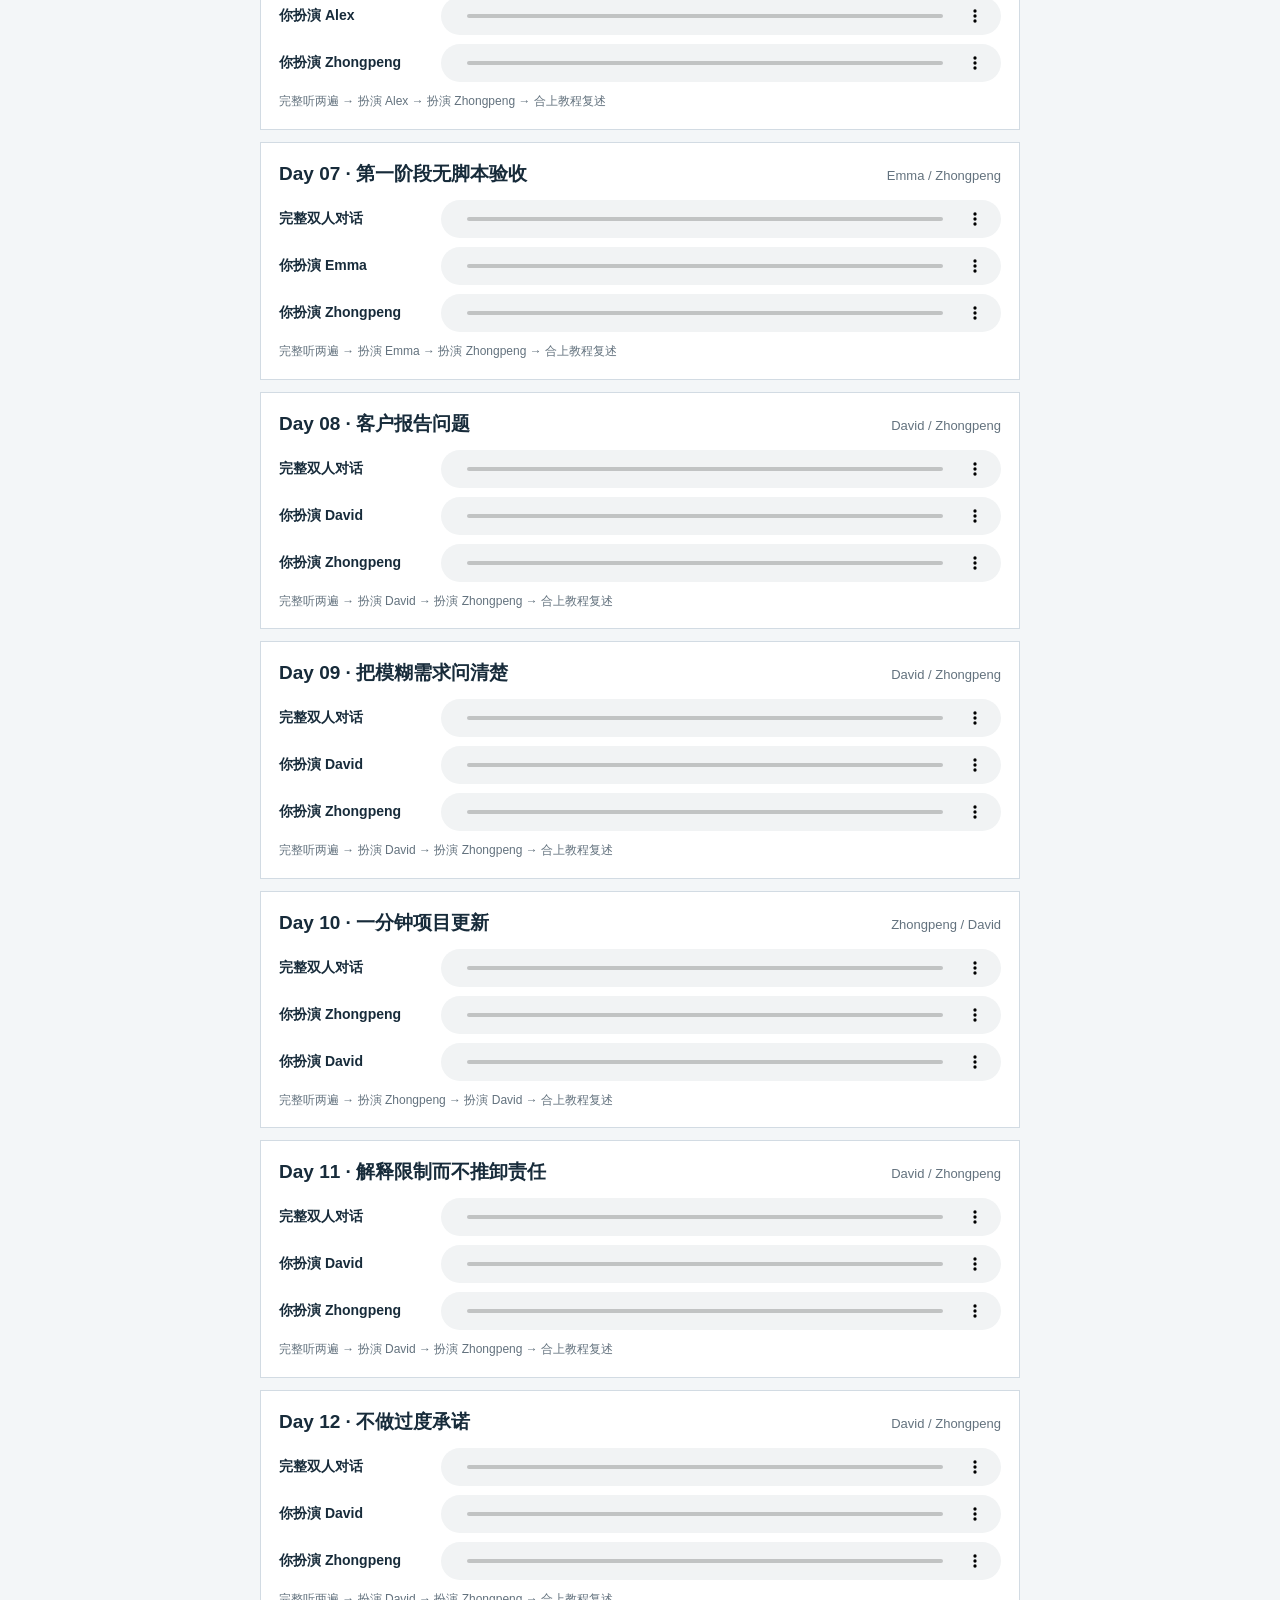
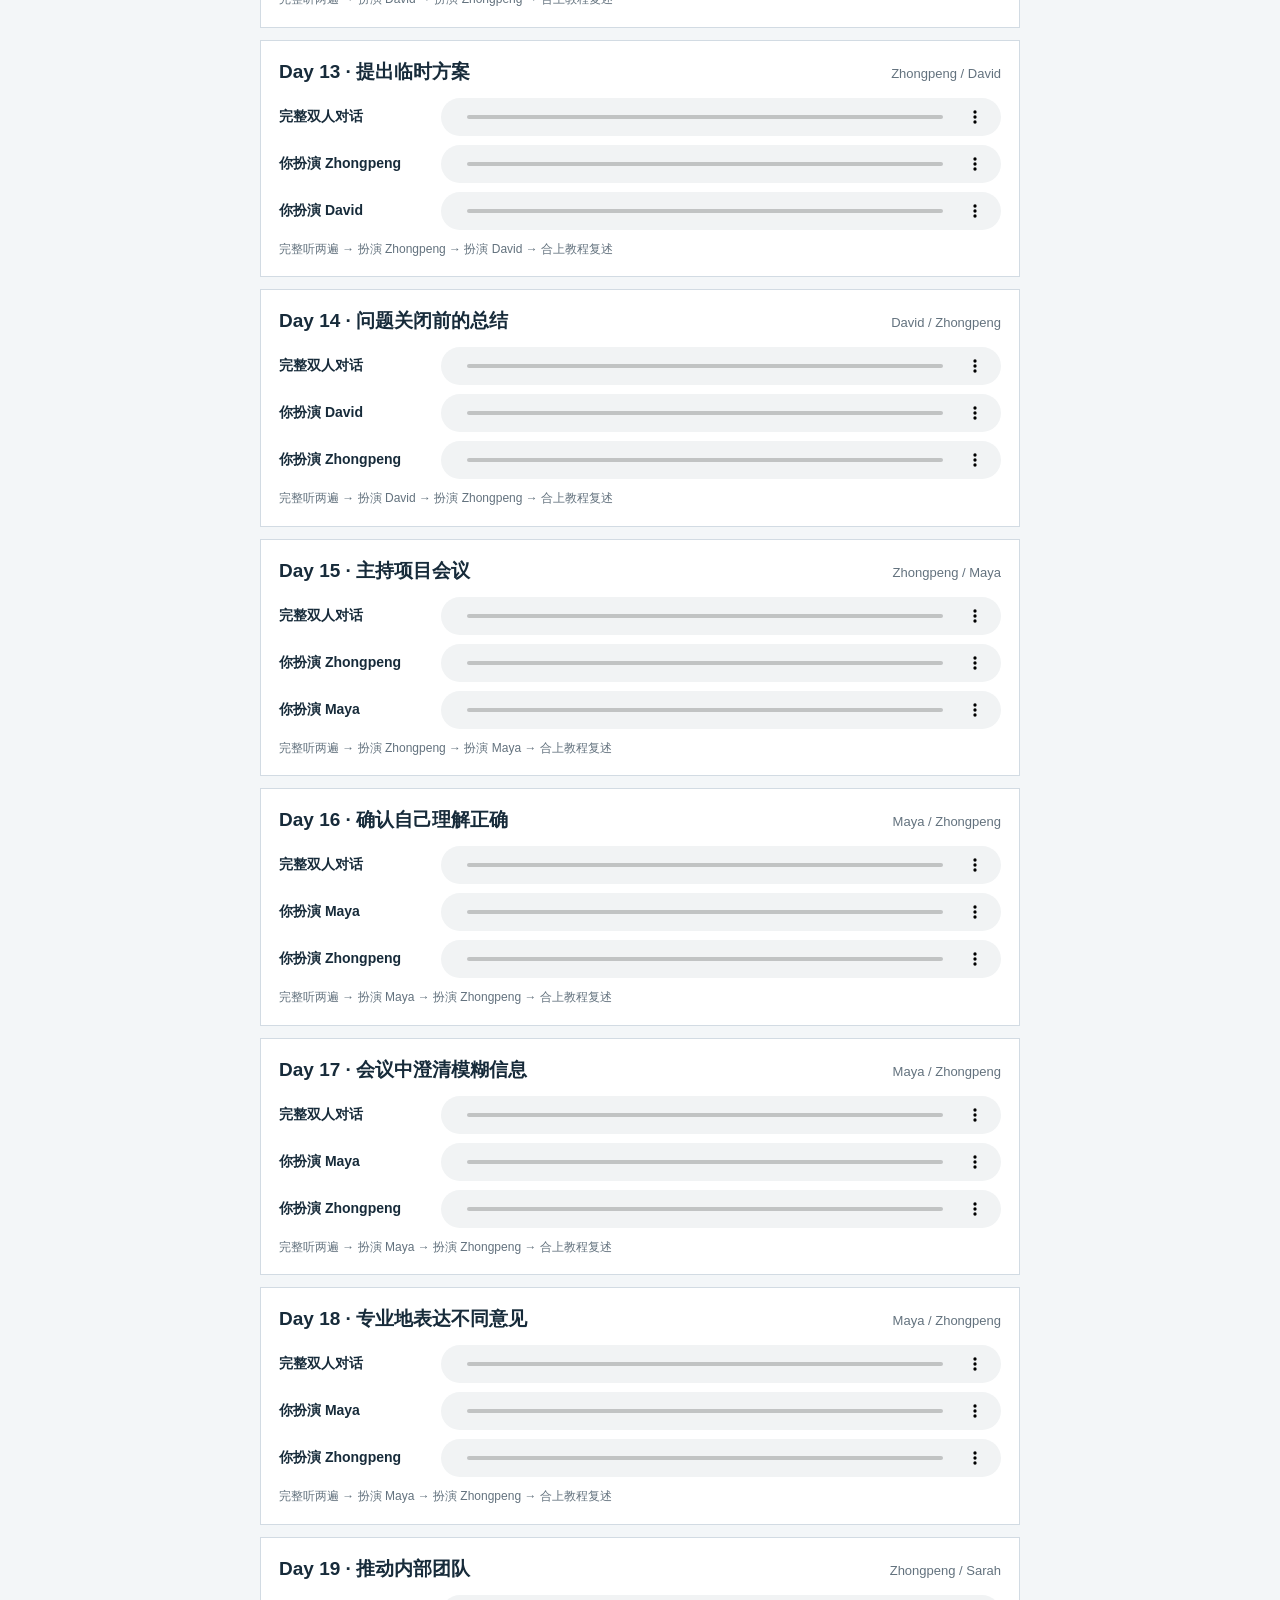
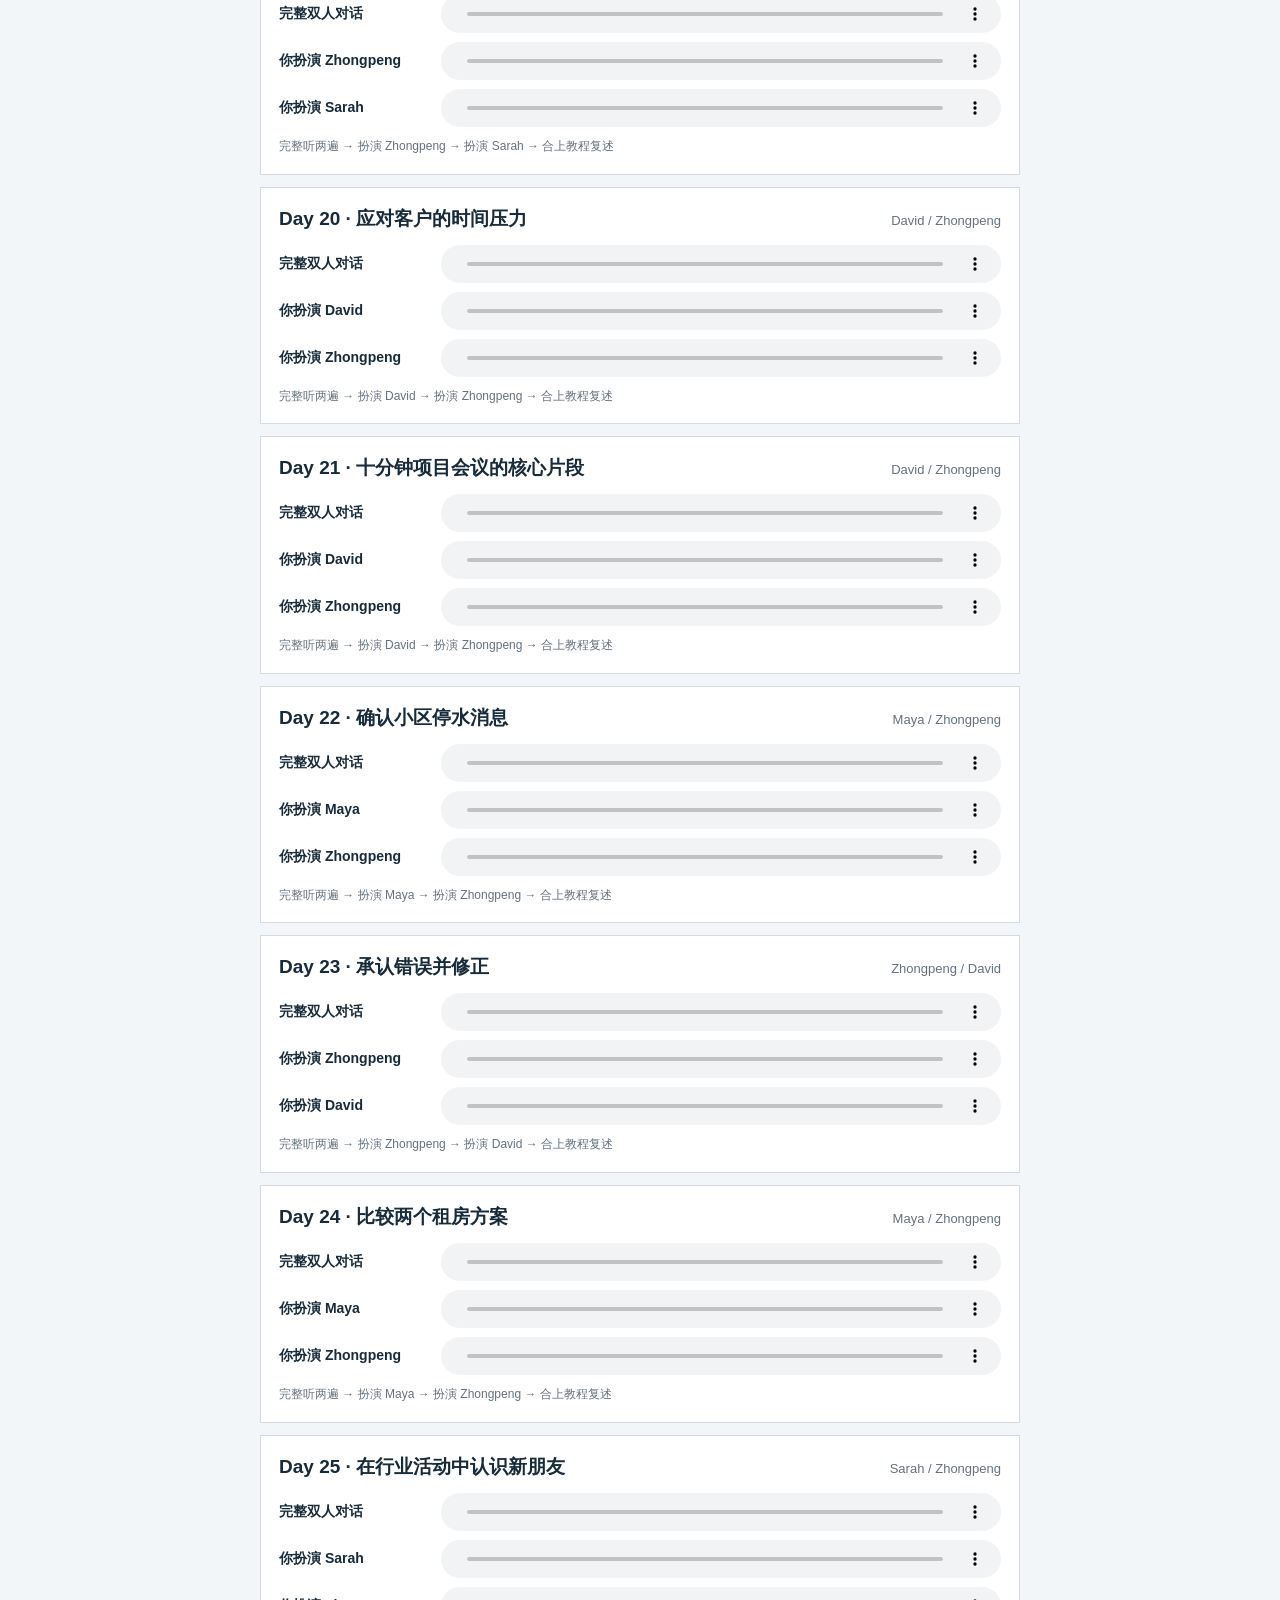
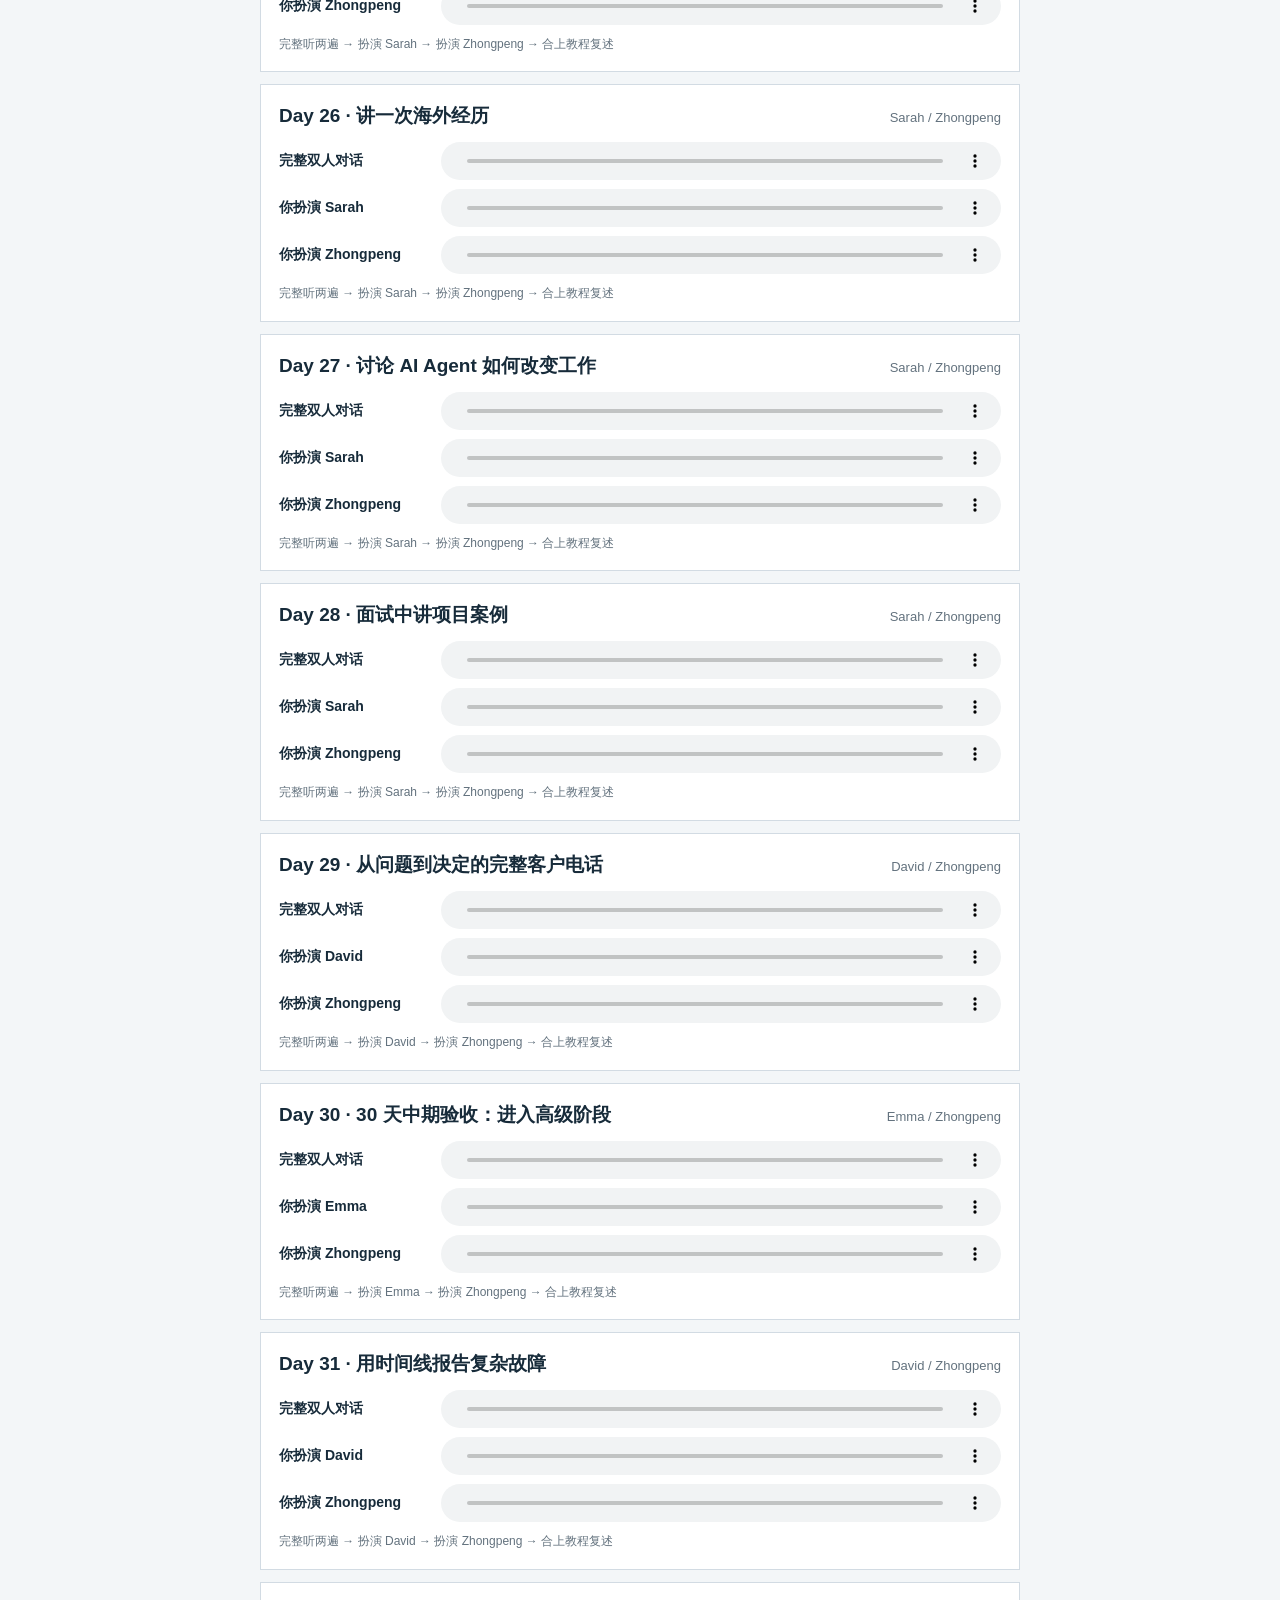
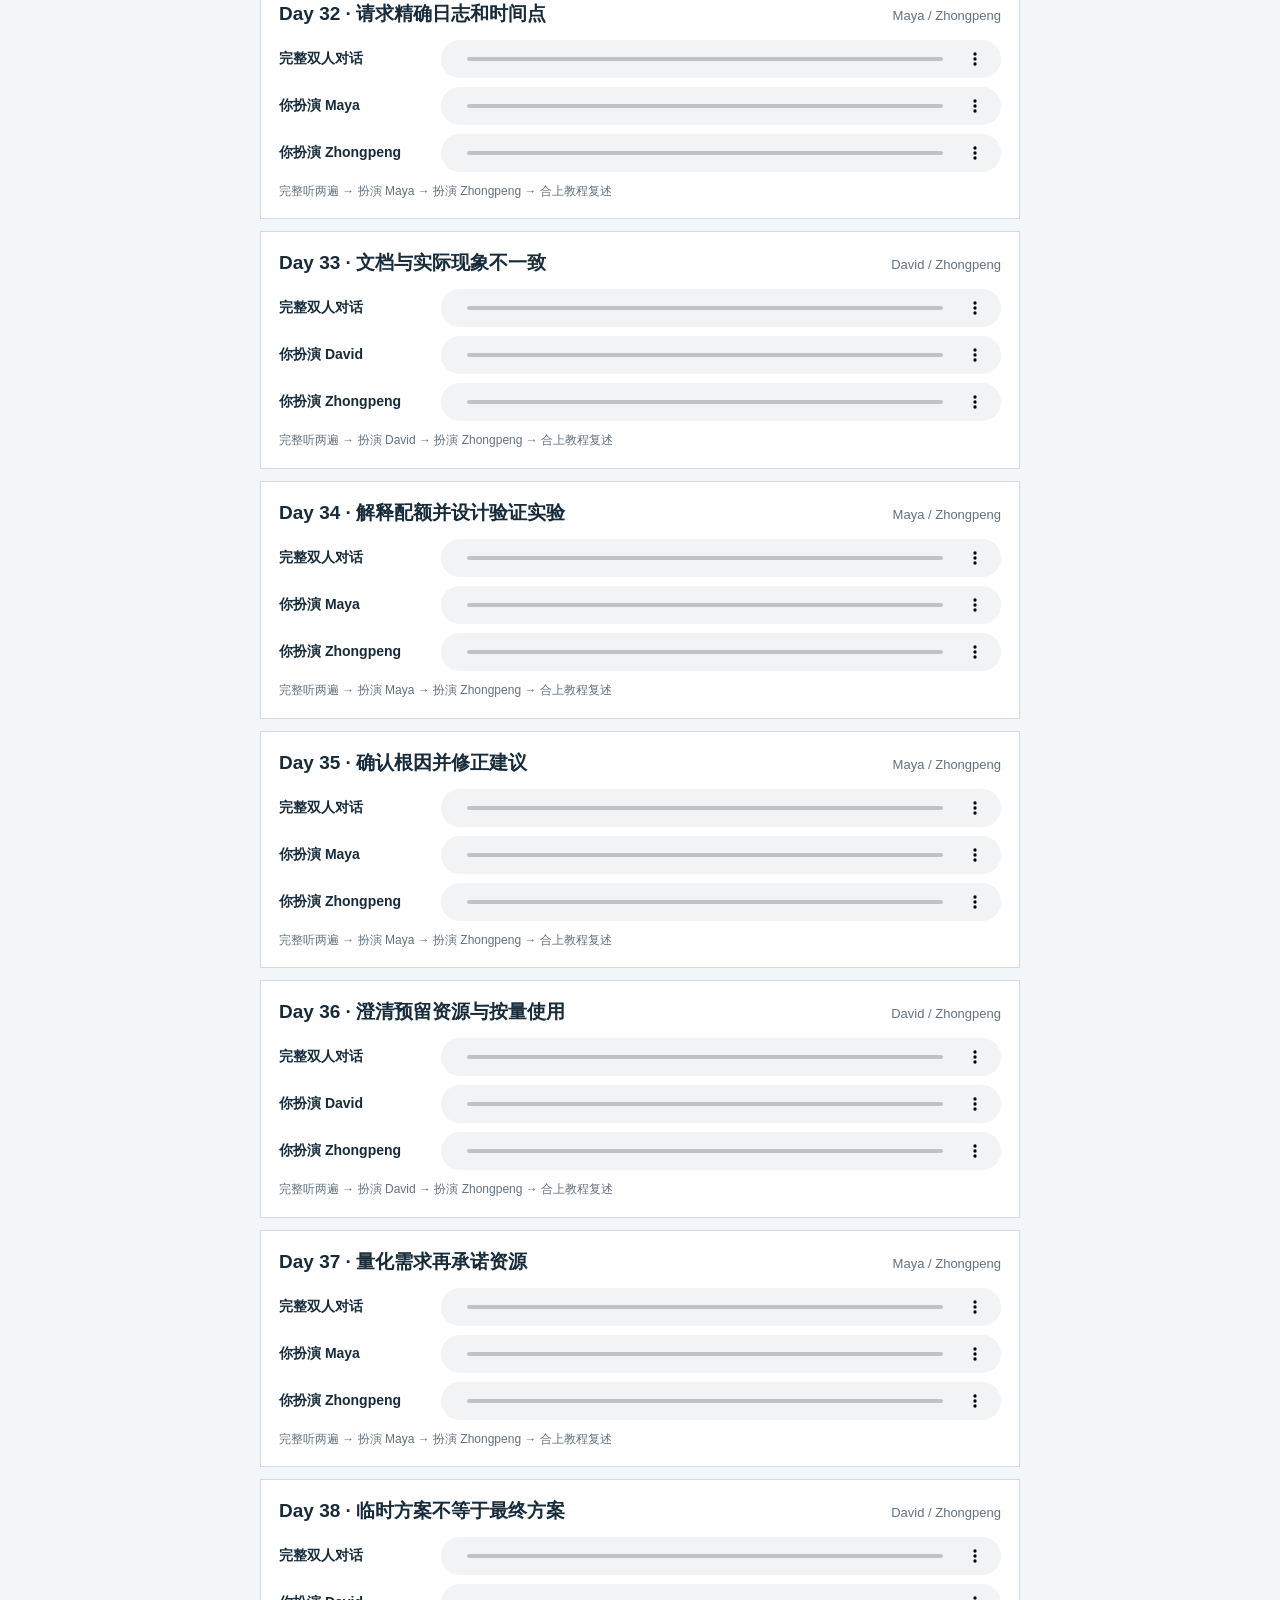
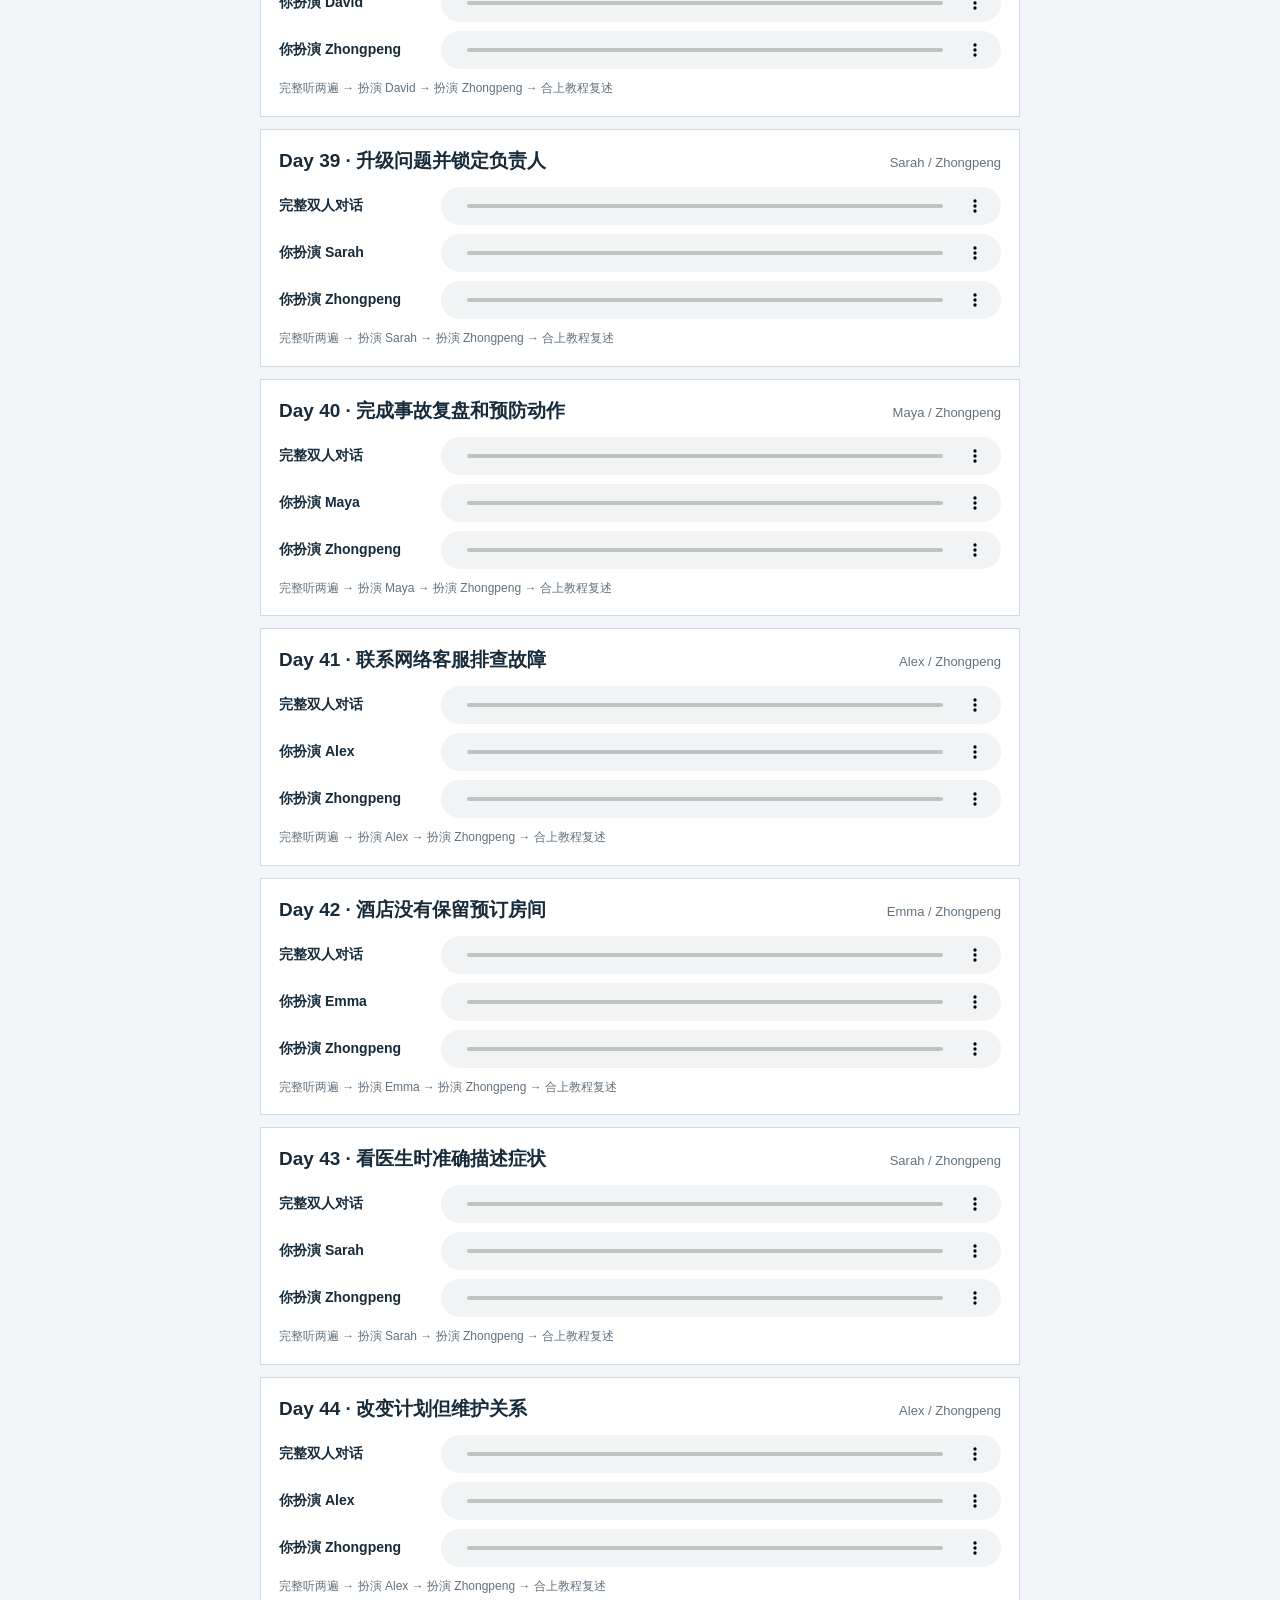
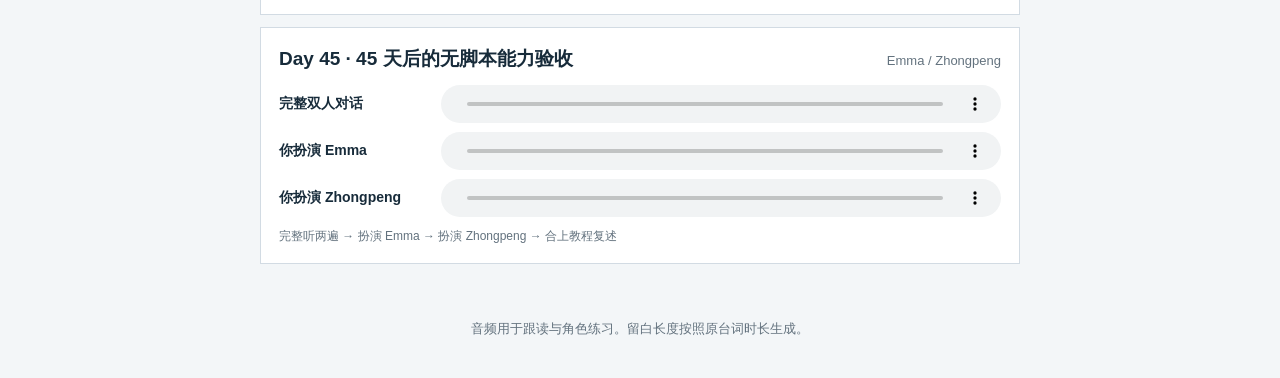
==== commit 92a83077: "Refine dialogue progression and scenarios" ====
--- a/dialogue-audio.html
+++ b/dialogue-audio.html
@@ -84,7 +84,7 @@
       ["咖啡店里的深圳闲聊", "Alex", "Zhongpeng"],
       ["聊周末和兴趣", "Emma", "Zhongpeng"],
       ["把闲聊继续下去", "Alex", "Zhongpeng"],
-      ["一周后的咖啡对话", "Emma", "Zhongpeng"],
+      ["第一阶段无脚本验收", "Emma", "Zhongpeng"],
       ["客户报告问题", "David", "Zhongpeng"],
       ["把模糊需求问清楚", "David", "Zhongpeng"],
       ["一分钟项目更新", "Zhongpeng", "David"],
@@ -99,15 +99,15 @@
       ["推动内部团队", "Zhongpeng", "Sarah"],
       ["应对客户的时间压力", "David", "Zhongpeng"],
       ["十分钟项目会议的核心片段", "David", "Zhongpeng"],
-      ["区分事实和推测", "Maya", "Zhongpeng"],
+      ["确认小区停水消息", "Maya", "Zhongpeng"],
       ["承认错误并修正", "Zhongpeng", "David"],
-      ["比较两个方案", "Maya", "Zhongpeng"],
+      ["比较两个租房方案", "Maya", "Zhongpeng"],
       ["在行业活动中认识新朋友", "Sarah", "Zhongpeng"],
       ["讲一次海外经历", "Sarah", "Zhongpeng"],
-      ["讨论 AI 对工作的影响", "Sarah", "Zhongpeng"],
+      ["讨论 AI Agent 如何改变工作", "Sarah", "Zhongpeng"],
       ["面试中讲项目案例", "Sarah", "Zhongpeng"],
       ["从问题到决定的完整客户电话", "David", "Zhongpeng"],
-      ["30 天后的回顾对话", "Emma", "Zhongpeng"],
+      ["30 天中期验收：进入高级阶段", "Emma", "Zhongpeng"],
       ["用时间线报告复杂故障", "David", "Zhongpeng"],
       ["请求精确日志和时间点", "Maya", "Zhongpeng"],
       ["文档与实际现象不一致", "David", "Zhongpeng"],
